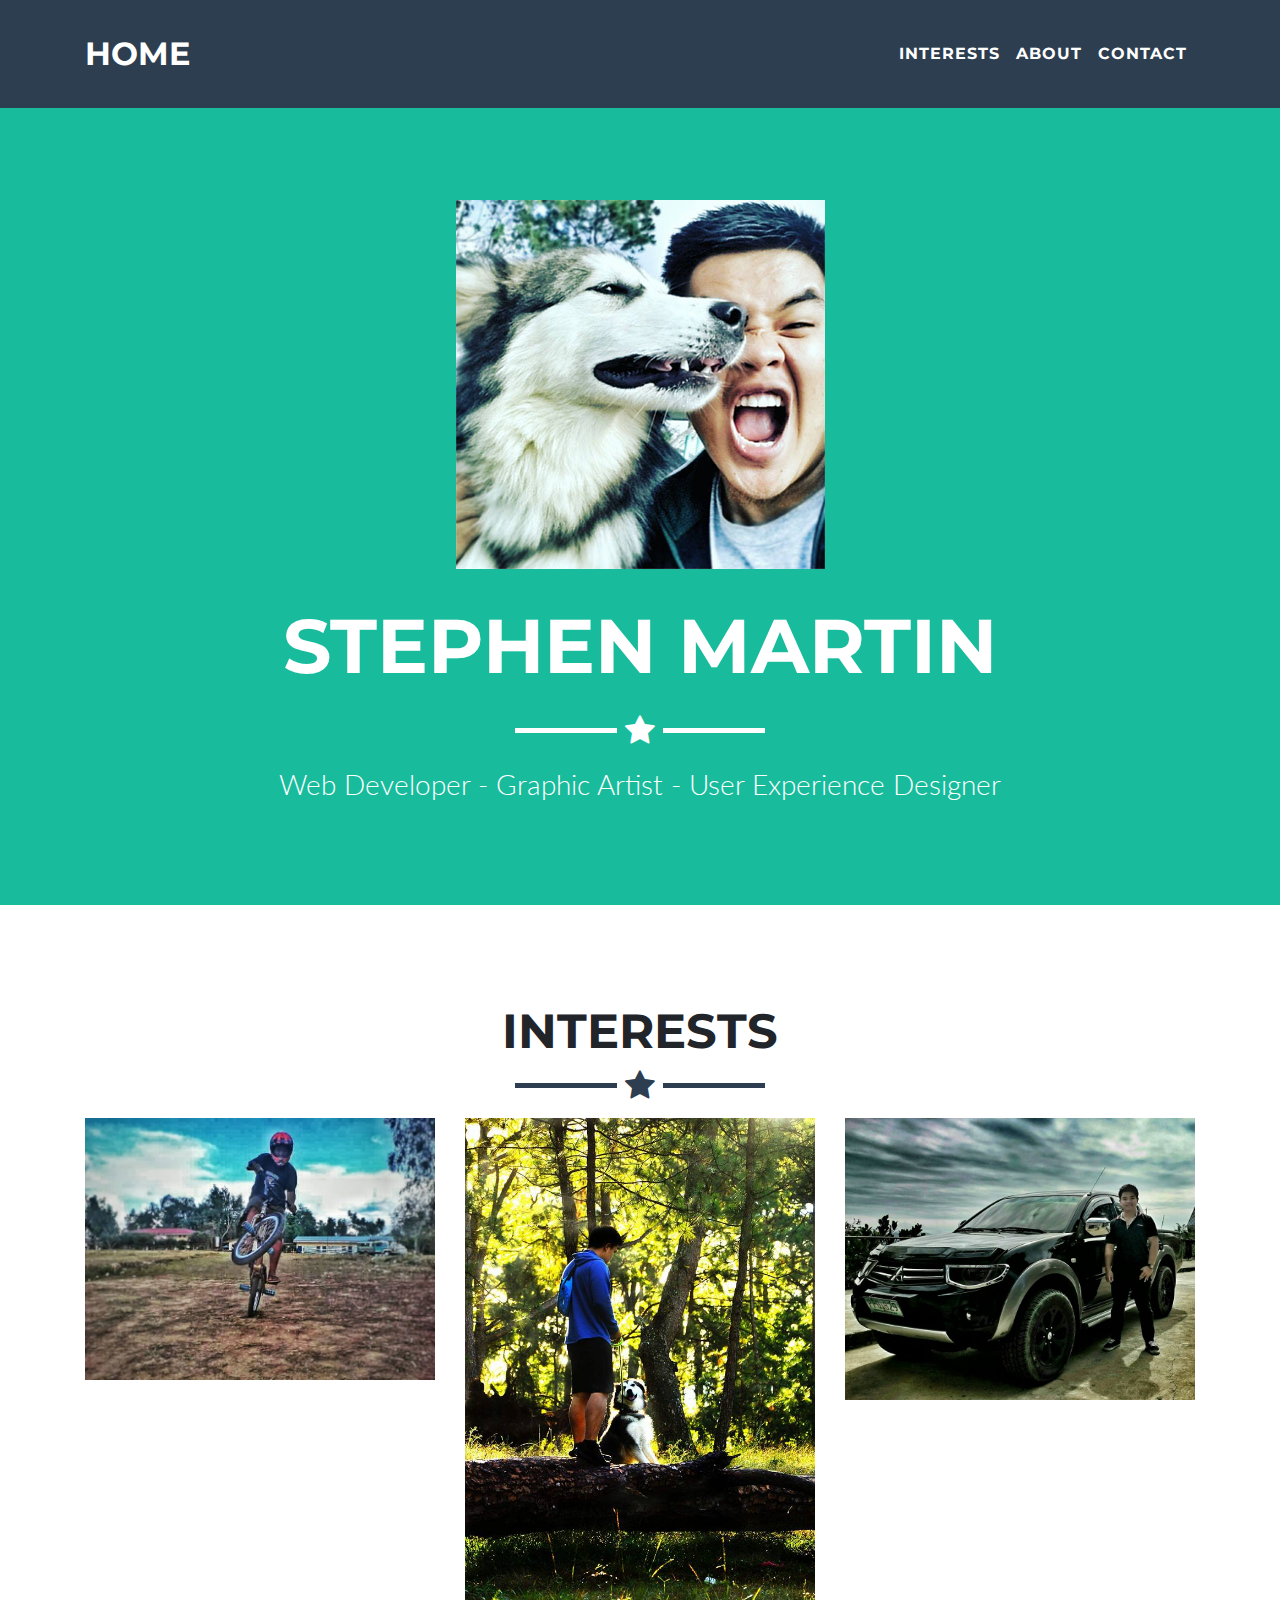
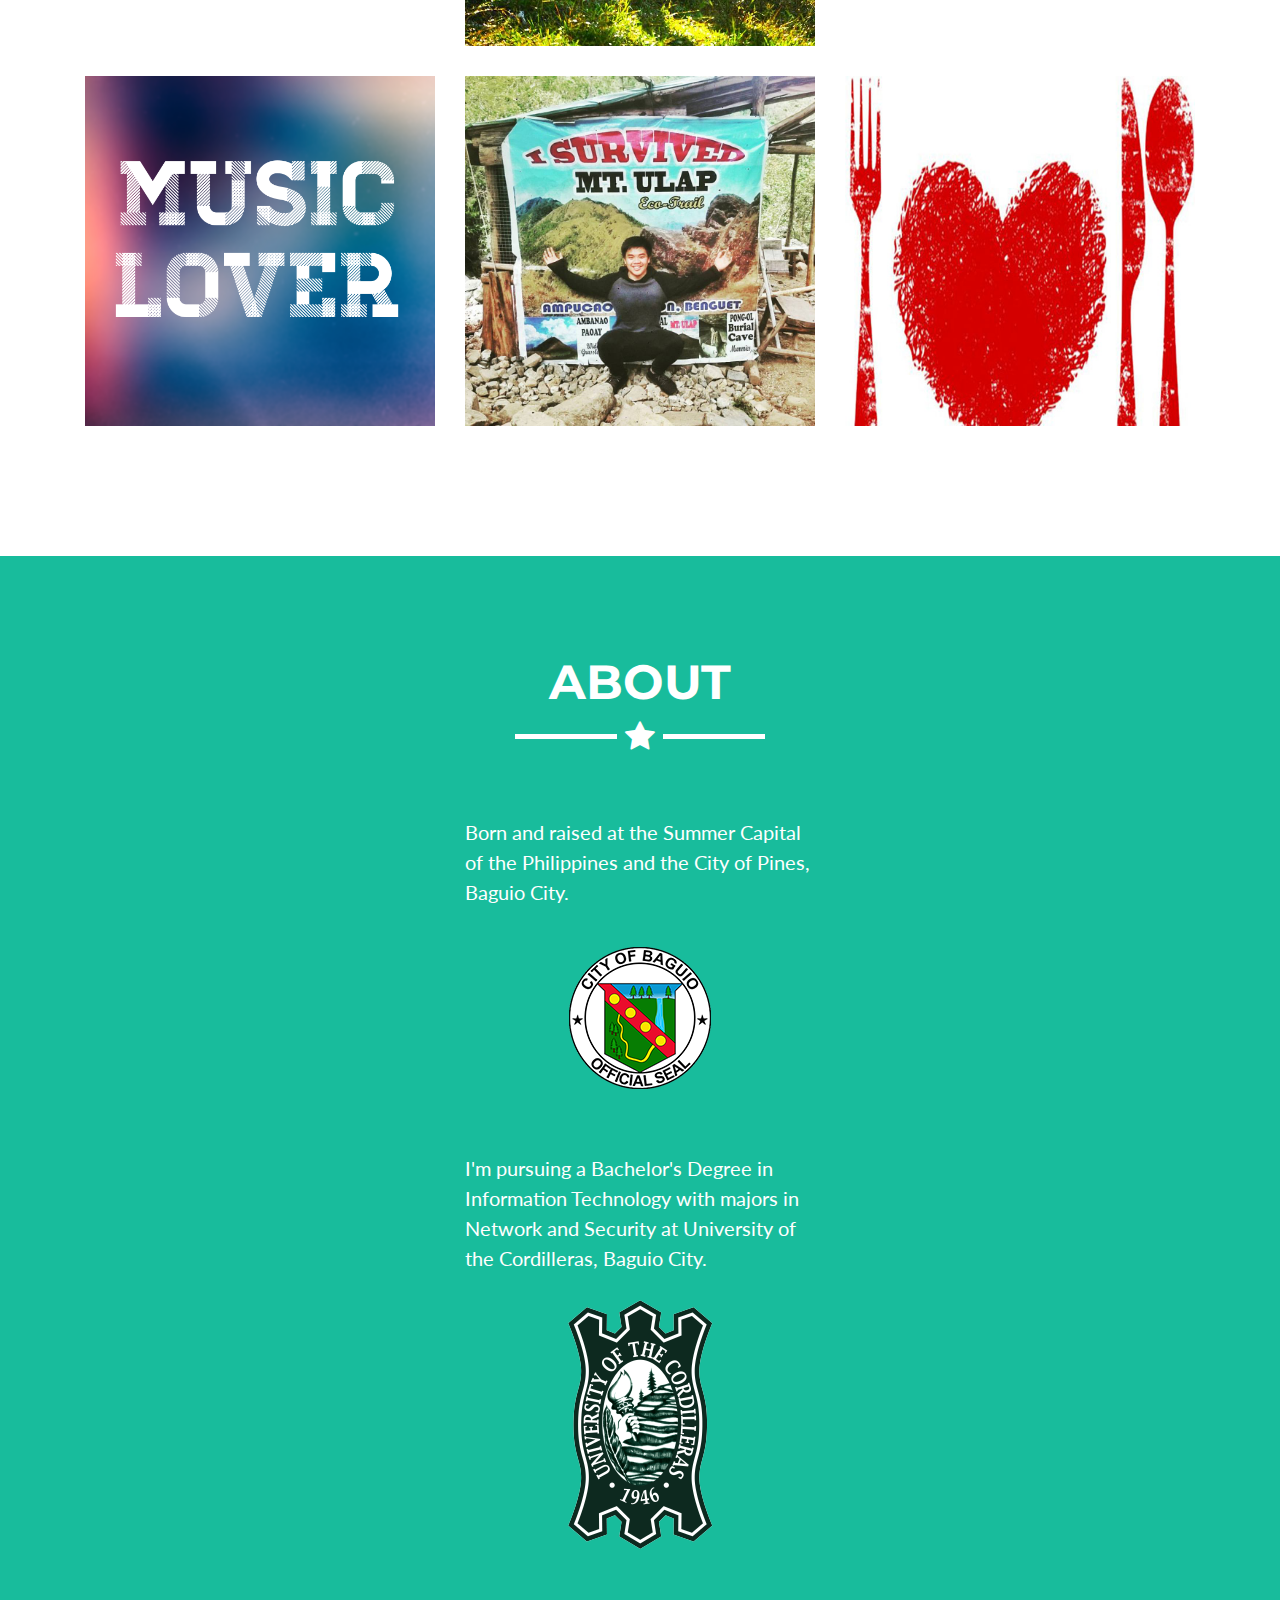
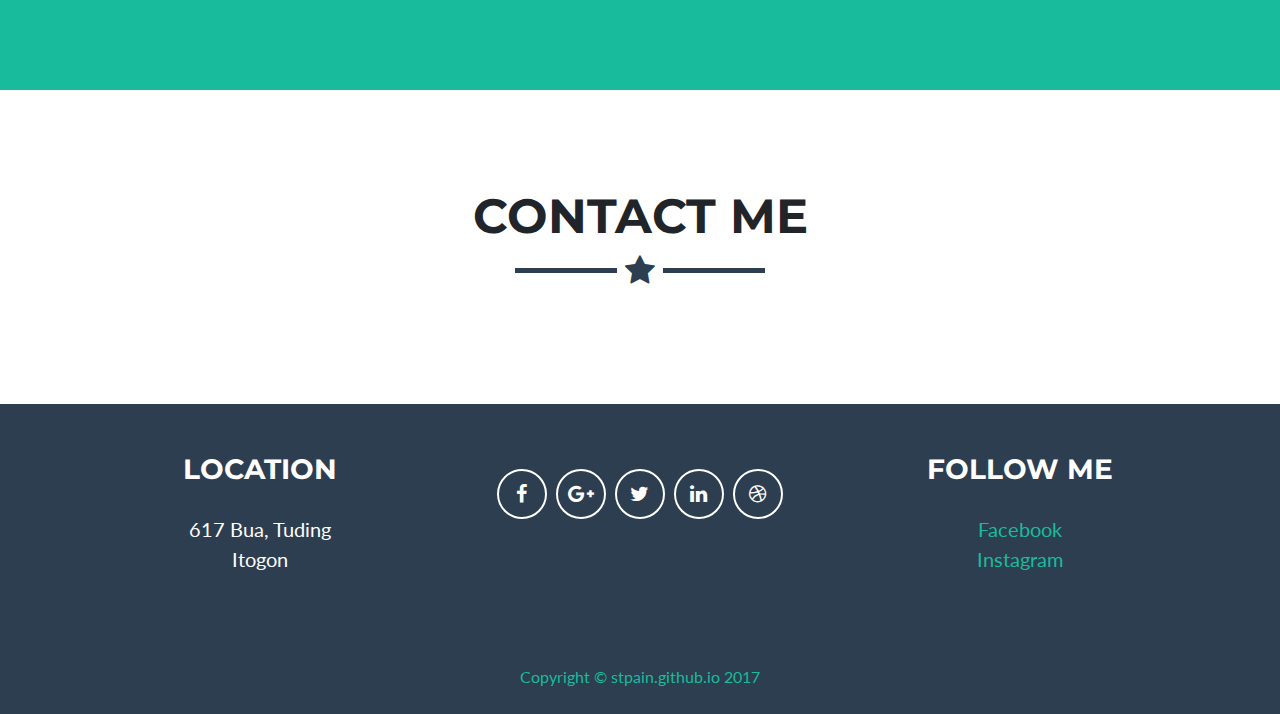
==== index.html @ 53e3feba "finallllllalalalalalal" ====
<!DOCTYPE html>
<html lang="en">

  <head>

    <meta charset="utf-8">
    <meta name="viewport" content="width=device-width, initial-scale=1, shrink-to-fit=no">
    <meta name="description" content="">
    <meta name="author" content="">

    <title>Portfolio - Stephen M. Martin</title>

    <!-- Bootstrap core CSS -->
    <link href="vendor/bootstrap/css/bootstrap.min.css" rel="stylesheet">

    <!-- Custom fonts for this template -->
    <link href="vendor/font-awesome/css/font-awesome.min.css" rel="stylesheet" type="text/css">
    <link href="https://fonts.googleapis.com/css?family=Montserrat:400,700" rel="stylesheet" type="text/css">
    <link href="https://fonts.googleapis.com/css?family=Lato:400,700,400italic,700italic" rel="stylesheet" type="text/css">

    <!-- Custom styles for this template -->
    <link href="css/freelancer.min.css" rel="stylesheet">

  </head>

  <body id="page-top">

    <!-- Navigation -->
    <nav class="navbar navbar-expand-lg navbar-light fixed-top" id="mainNav">
      <div class="container">
        <a class="navbar-brand js-scroll-trigger" href="#page-top">HOME</a>
        <button class="navbar-toggler navbar-toggler-right" type="button" data-toggle="collapse" data-target="#navbarResponsive" aria-controls="navbarResponsive" aria-expanded="false" aria-label="Toggle navigation">
          Menu
          <i class="fa fa-bars"></i>
        </button>
        <div class="collapse navbar-collapse" id="navbarResponsive">
          <ul class="navbar-nav ml-auto">
            <li class="nav-item">
              <a class="nav-link js-scroll-trigger" href="#portfolio">Interests</a>
            </li>
            <li class="nav-item">
              <a class="nav-link js-scroll-trigger" href="#about">About</a>
            </li>
            <li class="nav-item">
              <a class="nav-link js-scroll-trigger" href="#contact">Contact</a>
            </li>
          </ul>
        </div>
      </div>
    </nav>

    <!-- Header -->
    <header class="masthead">
      <div class="container">
        <img class="img-fluid" src="img/profile.jpg" alt="">
        <div class="intro-text">
          <span class="name">Stephen Martin</span>
          <hr class="star-light">
          <span class="skills">Web Developer - Graphic Artist - User Experience Designer</span>
        </div>
      </div>
    </header>

    <!-- Portfolio Grid Section -->
    <section id="portfolio">
      <div class="container">
        <h2 class="text-center">Interests</h2>
        <hr class="star-primary">
        <div class="row">
          <div class="col-sm-4 portfolio-item">
            <a class="portfolio-link" href="#portfolioModal1" data-toggle="modal">
              <div class="caption">
                <div class="caption-content">
                  <i class="fa fa-search-plus fa-3x"></i>
                </div>
              </div>
              <img class="img-fluid" src="img/portfolio/bmx.jpg" alt="">
            </a>
          </div>

          <div class="col-sm-4 portfolio-item">
            <a class="portfolio-link" href="#portfolioModal4" data-toggle="modal">
              <div class="caption">
                <div class="caption-content">
                  <i class="fa fa-search-plus fa-3x"></i>
                </div>
              </div>
              <img class="img-fluid" src="img/portfolio/sumo1.jpg" alt="">
            </a>
          </div>

          <div class="col-sm-4 portfolio-item">
            <a class="portfolio-link" href="#portfolioModal3" data-toggle="modal">
              <div class="caption">
                <div class="caption-content">
                  <i class="fa fa-search-plus fa-3x"></i>
                </div>
              </div>
              <img class="img-fluid" src="img/portfolio/hilux.jpg" alt="">
            </a>
          </div>

        </div>

        <div class="row">
          <div class="col-sm-4 portfolio-item">
            <a class="portfolio-link" href="#portfolioModal5" data-toggle="modal">
              <div class="caption">
                <div class="caption-content">
                  <i class="fa fa-search-plus fa-3x"></i>
                </div>
              </div>
              <img class="img-fluid" src="img/portfolio/music.png" alt="">
            </a>
          </div>

          <div class="col-sm-4 portfolio-item">
            <a class="portfolio-link" href="#portfolioModal2" data-toggle="modal">
              <div class="caption">
                <div class="caption-content">
                  <i class="fa fa-search-plus fa-3x"></i>
                </div>
              </div>
              <img class="img-fluid" src="img/portfolio/ulap1.jpg" alt="">
            </a>
          </div>

          <div class="col-sm-4 portfolio-item">
            <a class="portfolio-link" href="#portfolioModal6" data-toggle="modal">
              <div class="caption">
                <div class="caption-content">
                  <i class="fa fa-search-plus fa-3x"></i>
                </div>
              </div>
              <img class="img-fluid" src="img/portfolio/food.jpg" alt="">
            </a>
          </div>
          
        </div>

      </div>
    </section>

    <!-- About Section -->
    <section class="success" id="about">
      <div class="container">
        <h2 class="text-center">About</h2>
        <hr class="star-light">
        <div class="row">
          <div class="col-lg-4 img-centered">
            <br><br>
            <p>Born and raised at the Summer Capital of the Philippines and the City of Pines, Baguio City.</p>
            <br>
            <p align="center"><img src="img/portfolio/baguio.jpg"></p>
          </div>
        </div>
        <div class="row">
          <div class="col-lg-4 img-centered">
            <br><br>
            <p>I'm pursuing a Bachelor's Degree in Information Technology with majors in Network and Security at University of the Cordilleras, Baguio City.</p>
            <p align="center"><img src="img/portfolio/UC.png"></p>
          </div>     
        </div>  
      </div>
    </section>

    <!-- Contact Section -->
    <section id="contact">
        <div class="container">
            <div class="row">
                <div class="col-lg-12 text-center">
                    <h2>Contact Me</h2>
                    <hr class="star-primary">
                </div>
            </div>
            <div class="row">
                <div class="col-lg-8 col-lg-offset-2">
                    <div id="disqus_thread"></div>
<script>
/**
 *  RECOMMENDED CONFIGURATION VARIABLES: EDIT AND UNCOMMENT THE SECTION BELOW TO INSERT DYNAMIC VALUES FROM YOUR PLATFORM OR CMS.
 *  LEARN WHY DEFINING THESE VARIABLES IS IMPORTANT: https://disqus.com/admin/universalcode/#configuration-variables */
/*
var disqus_config = function () {
    this.page.url = PAGE_URL;  // Replace PAGE_URL with your page's canonical URL variable
    this.page.identifier = PAGE_IDENTIFIER; // Replace PAGE_IDENTIFIER with your page's unique identifier variable
};
*/
(function() { // DON'T EDIT BELOW THIS LINE
    var d = document, s = d.createElement('script');
    s.src = 'https://martinss.disqus.com/embed.js';
    s.setAttribute('data-timestamp', +new Date());
    (d.head || d.body).appendChild(s);
})();
</script>
<noscript>Please enable JavaScript to view the <a href="https://disqus.com/?ref_noscript">comments powered by Disqus.</a></noscript>
                                    
                    
                </div>
            </div>
        </div>
    </section>

    <!-- Footer -->
    <footer class="text-center">
      <div class="footer-above">
        <div class="container">
          <div class="row">
            <div class="footer-col col-md-4">
              <h3>Location</h3>
              <p>617 Bua, Tuding
                <br>Itogon</p>
            </div>
            <div class="footer-col col-md-4">
              <ul class="list-inline">
                <li class="list-inline-item">
                  <a class="btn-social btn-outline" href="#">
                    <i class="fa fa-fw fa-facebook"></i>
                  </a>
                </li>
                <li class="list-inline-item">
                  <a class="btn-social btn-outline" href="#">
                    <i class="fa fa-fw fa-google-plus"></i>
                  </a>
                </li>
                <li class="list-inline-item">
                  <a class="btn-social btn-outline" href="#">
                    <i class="fa fa-fw fa-twitter"></i>
                  </a>
                </li>
                <li class="list-inline-item">
                  <a class="btn-social btn-outline" href="#">
                    <i class="fa fa-fw fa-linkedin"></i>
                  </a>
                </li>
                <li class="list-inline-item">
                  <a class="btn-social btn-outline" href="#">
                    <i class="fa fa-fw fa-dribbble"></i>
                  </a>
                </li>
              </ul>
            </div>
            <div class="footer-col col-md-4">
              <h3>Follow Me</h3>
                <p>
                  <a href="https://www.facebook.com/steepiin">Facebook</a>
                  <br><a href="https://www.instagram.com/stipin/">Instagram</a>
                </p>
            </div>
          </div>
        </div>
      </div>
      <div class="footer-below">
        <div class="container">
          <div class="row">
            <div class="col-lg-12">
              <a href="https://stpain.github.io/Martin/">Copyright &copy; stpain.github.io 2017</a>
            </div>
          </div>
        </div>
      </div>
    </footer>

    <!-- Scroll to Top Button (Only visible on small and extra-small screen sizes) -->
    <div class="scroll-top d-lg-none">
      <a class="btn btn-primary js-scroll-trigger" href="#page-top">
        <i class="fa fa-chevron-up"></i>
      </a>
    </div>

    <!-- Portfolio Modals -->
    <div class="portfolio-modal modal fade" id="portfolioModal1" tabindex="-1" role="dialog" aria-hidden="true">
      <div class="modal-dialog" role="document">
        <div class="modal-content">
          <div class="close-modal" data-dismiss="modal">
            <div class="lr">
              <div class="rl"></div>
            </div>
          </div>
          <div class="container">
            <div class="row">
              <div class="col-lg-8 mx-auto">
                <div class="modal-body">
                  <h2>Biker</h2>
                  <hr class="star-primary">
                  <img class="img-fluid img-centered" src="img/portfolio/bike.jpg" alt="">
                  <p>I'm a downhill mountain biker and was once named "king of the road" during my primary days because of my dauntless and audacious persona.</p>

                  <button class="btn btn-primary" type="button" data-dismiss="modal">
                    <i class="fa fa-times"></i>
                    Close</button>
                </div>
              </div>
            </div>
          </div>
        </div>
      </div>
    </div>

    <div class="portfolio-modal modal fade" id="portfolioModal2" tabindex="-1" role="dialog" aria-hidden="true">
      <div class="modal-dialog" role="document">
        <div class="modal-content">
          <div class="close-modal" data-dismiss="modal">
            <div class="lr">
              <div class="rl"></div>
            </div>
          </div>
          <div class="container">
            <div class="row">
              <div class="col-lg-8 mx-auto">
                <div class="modal-body">
                  <h2>mountaineer</h2>
                  <hr class="star-primary">
                  <img class="img-fluid img-centered" src="img/portfolio/ulap.jpg" alt="">
                  <p>Hiking takes me near the beauties of nature. The sight of wild flowers, streams, trees and bushes is pleasing. A contact is established between me and nature. The sounds of nature, like the murmur of a brook or the song of a bird, acquire a new meaning and significance for me.</p>

                  <button class="btn btn-primary" type="button" data-dismiss="modal">
                    <i class="fa fa-times"></i>
                    Close</button>
                </div>
              </div>
            </div>
          </div>
        </div>
      </div>
    </div>

    <div class="portfolio-modal modal fade" id="portfolioModal3" tabindex="-1" role="dialog" aria-hidden="true">
      <div class="modal-dialog" role="document">
        <div class="modal-content">
          <div class="close-modal" data-dismiss="modal">
            <div class="lr">
              <div class="rl"></div>
            </div>
          </div>
          <div class="container">
            <div class="row">
              <div class="col-lg-8 mx-auto">
                <div class="modal-body">
                  <h2>Motorhead</h2>
                  <hr class="star-primary">
                  <img class="img-fluid img-centered" src="img/portfolio/hilux1.jpg" alt="">
                  <p>Ever since I was little, I’ve liked cars. Fast cars. Expensive cars. Cars that I wouldn’t be able to afford for decades, much less even see in person. Granted, I grew up around cars, but I was never taught to enjoy them. It was something that I had been around so much, that I grew to love it.</p>
                  <button class="btn btn-primary" type="button" data-dismiss="modal">
                    <i class="fa fa-times"></i>
                    Close</button>
                </div>
              </div>
            </div>
          </div>
        </div>
      </div>
    </div>
    <div class="portfolio-modal modal fade" id="portfolioModal4" tabindex="-1" role="dialog" aria-hidden="true">
      <div class="modal-dialog" role="document">
        <div class="modal-content">
          <div class="close-modal" data-dismiss="modal">
            <div class="lr">
              <div class="rl"></div>
            </div>
          </div>
          <div class="container">
            <div class="row">
              <div class="col-lg-8 mx-auto">
                <div class="modal-body">
                  <h2>Canine Lover</h2>
                  <hr class="star-primary">
                  <img class="img-fluid img-centered" src="img/portfolio/sumo.jpg" alt="">
                  <p>The friendship between me and Sumo is just priceless. It's seems that we understand each other completely. The moment we crossed each others paths, my life went from gloomy to cheerful and joyous life.</p>
                  <button class="btn btn-primary" type="button" data-dismiss="modal">
                    <i class="fa fa-times"></i>
                    Close</button>
                </div>
              </div>
            </div>
          </div>
        </div>
      </div>
    </div>
    <div class="portfolio-modal modal fade" id="portfolioModal5" tabindex="-1" role="dialog" aria-hidden="true">
      <div class="modal-dialog" role="document">
        <div class="modal-content">
          <div class="close-modal" data-dismiss="modal">
            <div class="lr">
              <div class="rl"></div>
            </div>
          </div>
          <div class="container">
            <div class="row">
              <div class="col-lg-8 mx-auto">
                <div class="modal-body">
                  <h2>Musician</h2>
                  <hr class="star-primary">
                  <img class="img-fluid img-centered" src="img/portfolio/music1.jpg" alt="">
                  <p> I started playing the guitar at the age of ten, and as a result, my view of the world has changed completely. With the ability to play different instruments, I embody emotion and inspiration. My personal inspiration comes from daily life experiences, feelings and moods. It creates a gateway, in which, I am able to empower my own world of imagination and sensitivity.</p>
                  <button class="btn btn-primary" type="button" data-dismiss="modal">
                    <i class="fa fa-times"></i>
                    Close</button>
                </div>
              </div>
            </div>
          </div>
        </div>
      </div>
    </div>
    <div class="portfolio-modal modal fade" id="portfolioModal6" tabindex="-1" role="dialog" aria-hidden="true">
      <div class="modal-dialog" role="document">
        <div class="modal-content">
          <div class="close-modal" data-dismiss="modal">
            <div class="lr">
              <div class="rl"></div>
            </div>
          </div>
          <div class="container">
            <div class="row">
              <div class="col-lg-8 mx-auto">
                <div class="modal-body">
                  <h2>Food Junkie</h2>
                  <hr class="star-primary">
                  <img class="img-fluid img-centered" src="img/portfolio/food1.gif" alt="">
                  <p>Well, food is life, so.</p>
                  <button class="btn btn-primary" type="button" data-dismiss="modal">
                    <i class="fa fa-times"></i>
                    Close</button>
                </div>
              </div>
            </div>
          </div>
        </div>
      </div>
    </div>

    <!-- Bootstrap core JavaScript -->
    <script src="vendor/jquery/jquery.min.js"></script>
    <script src="vendor/popper/popper.min.js"></script>
    <script src="vendor/bootstrap/js/bootstrap.min.js"></script>

    <!-- Plugin JavaScript -->
    <script src="vendor/jquery-easing/jquery.easing.min.js"></script>

    <!-- Contact Form JavaScript -->
    <script src="js/jqBootstrapValidation.js"></script>
    <script src="js/contact_me.js"></script>


    <script src="js/freelancer.min.js"></script>
    <!-- DISQUS. -->
    <script id="dsq-count-scr" src="//martinss.disqus.com/count.js" async></script>
  </body>

</html>
---- css/freelancer.min.css ----
/*!
 * Start Bootstrap - Freelancer v4.0.0-beta (http://startbootstrap.com/template-overviews/freelancer)
 * Copyright 2013-2017 Start Bootstrap
 * Licensed under MIT (https://github.com/BlackrockDigital/startbootstrap-freelancer/blob/master/LICENSE)
 */body{font-family:Lato,'Helvetica Neue',Helvetica,Arial,sans-serif;overflow-x:hidden}p{font-size:20px}p.small{font-size:16px}a,a.active,a:active,a:focus,a:hover{color:#18bc9c;outline:0}h1,h2,h3,h4,h5,h6{font-family:Montserrat,'Helvetica Neue',Helvetica,Arial,sans-serif;font-weight:700;text-transform:uppercase}hr.star-light,hr.star-primary{max-width:250px;margin:25px auto 30px;padding:0;text-align:center;border:none;border-top:solid 5px}hr.star-light:after,hr.star-primary:after{font-family:FontAwesome;font-size:2em;position:relative;top:-.8em;display:inline-block;padding:0 .25em;content:'\f005'}hr.star-light{border-color:#fff}hr.star-light:after{color:#fff;background-color:#18bc9c}hr.star-primary{border-color:#2c3e50}hr.star-primary:after{color:#2c3e50;background-color:#fff}.img-centered{margin:0 auto}section{padding:100px 0}section h2{font-size:3em;margin:0}section.success{color:#fff;background:#18bc9c}@media (max-width:767px){section{padding:75px 0}section.first{padding-top:75px}}.scroll-top{position:fixed;z-index:1049;right:2%;bottom:2%;width:50px;height:50px}.scroll-top .btn{font-size:16px;line-height:28px;width:50px;height:50px;text-align:center;border-radius:100%}.scroll-top .btn:focus{outline:0}#mainNav{font-family:Montserrat,'Helvetica Neue',Helvetica,Arial,sans-serif;font-weight:700;text-transform:uppercase;border:none;background:#2c3e50}#mainNav a:focus{outline:0}#mainNav .navbar-brand{font-size:1.1rem;color:#fff}#mainNav .navbar-brand.active,#mainNav .navbar-brand:active,#mainNav .navbar-brand:focus,#mainNav .navbar-brand:hover{color:#fff}#mainNav .navbar-nav{letter-spacing:1px}#mainNav .navbar-nav li.nav-item a.nav-link{color:#fff}#mainNav .navbar-nav li.nav-item a.nav-link:hover{color:#18bc9c;outline:0}#mainNav .navbar-nav li.nav-item a.nav-link:active,#mainNav .navbar-nav li.nav-item a.nav-link:focus{color:#fff}#mainNav .navbar-toggler{font-size:14px;padding:11px;text-transform:uppercase;color:#fff;border-color:#fff}#mainNav .navbar-toggler:focus,#mainNav .navbar-toggler:hover{color:#fff;border-color:#18bc9c;background-color:#18bc9c}@media (min-width:992px){#mainNav{padding-top:25px;padding-bottom:25px;-webkit-transition:padding-top .3s,padding-bottom .3s;-moz-transition:padding-top .3s,padding-bottom .3s;transition:padding-top .3s,padding-bottom .3s}#mainNav .navbar-brand{font-size:2em;-webkit-transition:all .3s;-moz-transition:all .3s;transition:all .3s}#mainNav .navbar-nav>li.nav-item>a.nav-link.active{color:#fff;border-radius:3px;background:#18bc9c}#mainNav .navbar-nav>li.nav-item>a.nav-link.active:active,#mainNav .navbar-nav>li.nav-item>a.nav-link.active:focus,#mainNav .navbar-nav>li.nav-item>a.nav-link.active:hover{color:#fff;background:#18bc9c}#mainNav.navbar-shrink{padding-top:10px;padding-bottom:10px}#mainNav.navbar-shrink .navbar-brand{font-size:1.5em}}header.masthead{padding-top:100px;padding-bottom:50px;text-align:center;color:#fff;background:#18bc9c}header.masthead img{display:block;margin:0 auto 20px}header.masthead .intro-text .name{font-family:Montserrat,'Helvetica Neue',Helvetica,Arial,sans-serif;font-size:2em;font-weight:700;display:block;text-transform:uppercase}header.masthead .intro-text .skills{font-size:1.25em;font-weight:300}@media (min-width:768px){header.masthead{padding-top:200px;padding-bottom:100px}header.masthead .intro-text .name{font-size:4.75em}header.masthead .intro-text .skills{font-size:1.75em}}#portfolio .portfolio-item{right:0;margin:0 0 15px}#portfolio .portfolio-item .portfolio-link{position:relative;display:block;max-width:400px;margin:0 auto;cursor:pointer}#portfolio .portfolio-item .portfolio-link .caption{position:absolute;width:100%;height:100%;-webkit-transition:all ease .5s;-moz-transition:all ease .5s;transition:all ease .5s;opacity:0;background:rgba(24,188,156,.9)}#portfolio .portfolio-item .portfolio-link .caption:hover{opacity:1}#portfolio .portfolio-item .portfolio-link .caption .caption-content{font-size:20px;position:absolute;top:50%;width:100%;height:20px;margin-top:-12px;text-align:center;color:#fff}#portfolio .portfolio-item .portfolio-link .caption .caption-content i{margin-top:-12px}#portfolio .portfolio-item .portfolio-link .caption .caption-content h3,#portfolio .portfolio-item .portfolio-link .caption .caption-content h4{margin:0}#portfolio *{z-index:2}@media (min-width:767px){#portfolio .portfolio-item{margin:0 0 30px}}.portfolio-modal .modal-dialog{max-width:100%;min-height:100%;margin:0;padding:0;text-align:center;border:none;border-radius:0;background-clip:border-box;-webkit-box-shadow:none;box-shadow:none}.portfolio-modal .modal-dialog .modal-content{padding:100px 0;border:0;border-radius:0}.portfolio-modal .modal-dialog .modal-content h2{font-size:3em;margin:0}.portfolio-modal .modal-dialog .modal-content img{margin-bottom:30px}.portfolio-modal .modal-dialog .modal-content .item-details{margin:30px 0}.portfolio-modal .close-modal{position:absolute;top:25px;right:25px;width:75px;height:75px;cursor:pointer;background-color:transparent}.portfolio-modal .close-modal:hover{opacity:.3}.portfolio-modal .close-modal .lr{z-index:1051;width:1px;height:75px;margin-left:35px;-webkit-transform:rotate(45deg);-ms-transform:rotate(45deg);transform:rotate(45deg);background-color:#2c3e50}.portfolio-modal .close-modal .lr .rl{z-index:1052;width:1px;height:75px;-webkit-transform:rotate(90deg);-ms-transform:rotate(90deg);transform:rotate(90deg);background-color:#2c3e50}.portfolio-modal .modal-backdrop{display:none;opacity:0}.floating-label-form-group{position:relative;margin-bottom:0;padding-bottom:.5em;border-bottom:1px solid #eee}.floating-label-form-group input,.floating-label-form-group textarea{font-size:1.5em;position:relative;z-index:1;padding-right:0;padding-left:0;resize:none;border:none;border-radius:0;background:0 0;box-shadow:none!important}.floating-label-form-group label{font-size:.85em;line-height:1.764705882em;position:relative;z-index:0;top:2em;display:block;margin:0;-webkit-transition:top .3s ease,opacity .3s ease;-moz-transition:top .3s ease,opacity .3s ease;-ms-transition:top .3s ease,opacity .3s ease;transition:top .3s ease,opacity .3s ease;vertical-align:middle;vertical-align:baseline;opacity:0}.floating-label-form-group:not(:first-child){padding-left:14px;border-left:1px solid #eee}.floating-label-form-group-with-value label{top:0;opacity:1}.floating-label-form-group-with-focus label{color:#18bc9c}form .row:first-child .floating-label-form-group{border-top:1px solid #eee}footer{color:#fff}footer h3{margin-bottom:30px}footer .footer-above{padding-top:50px;background-color:#2c3e50}footer .footer-col{margin-bottom:50px}footer .footer-below{padding:25px 0;background-color:#2c3e50}.btn-outline{font-size:20px;margin-top:15px;transition:all .3s ease-in-out;color:#fff;border:solid 2px #fff;background:0 0}.btn-outline.active,.btn-outline:active,.btn-outline:focus,.btn-outline:hover{color:#18bc9c;border:solid 2px #fff;background:#fff}.btn-primary{font-weight:700;color:#fff;border-color:#2c3e50;background-color:#2c3e50}.btn-primary.focus,.btn-primary:focus{color:#fff;border-color:#000;background-color:#1a252f}.btn-primary:hover{color:#fff;border-color:#161f29;background-color:#1a252f}.btn-primary.active,.btn-primary:active,.open>.btn-primary.dropdown-toggle{color:#fff;border-color:#161f29;background-color:#1a252f}.btn-primary.active.focus,.btn-primary.active:focus,.btn-primary.active:hover,.btn-primary:active.focus,.btn-primary:active:focus,.btn-primary:active:hover,.open>.btn-primary.dropdown-toggle.focus,.open>.btn-primary.dropdown-toggle:focus,.open>.btn-primary.dropdown-toggle:hover{color:#fff;border-color:#000;background-color:#0d1318}.btn-primary.active,.btn-primary:active,.open>.btn-primary.dropdown-toggle{background-image:none}.btn-primary.disabled.focus,.btn-primary.disabled:focus,.btn-primary.disabled:hover,.btn-primary[disabled].focus,.btn-primary[disabled]:focus,.btn-primary[disabled]:hover,fieldset[disabled] .btn-primary.focus,fieldset[disabled] .btn-primary:focus,fieldset[disabled] .btn-primary:hover{border-color:#2c3e50;background-color:#2c3e50}.btn-primary .badge{color:#2c3e50;background-color:#fff}.btn-success{font-weight:700;color:#fff;border-color:#18bc9c;background-color:#18bc9c}.btn-success.focus,.btn-success:focus{color:#fff;border-color:#0a4b3e;background-color:#128f76}.btn-success:hover{color:#fff;border-color:#11866f;background-color:#128f76}.btn-success.active,.btn-success:active,.open>.btn-success.dropdown-toggle{color:#fff;border-color:#11866f;background-color:#128f76}.btn-success.active.focus,.btn-success.active:focus,.btn-success.active:hover,.btn-success:active.focus,.btn-success:active:focus,.btn-success:active:hover,.open>.btn-success.dropdown-toggle.focus,.open>.btn-success.dropdown-toggle:focus,.open>.btn-success.dropdown-toggle:hover{color:#fff;border-color:#0a4b3e;background-color:#0e6f5c}.btn-success.active,.btn-success:active,.open>.btn-success.dropdown-toggle{background-image:none}.btn-success.disabled.focus,.btn-success.disabled:focus,.btn-success.disabled:hover,.btn-success[disabled].focus,.btn-success[disabled]:focus,.btn-success[disabled]:hover,fieldset[disabled] .btn-success.focus,fieldset[disabled] .btn-success:focus,fieldset[disabled] .btn-success:hover{border-color:#18bc9c;background-color:#18bc9c}.btn-success .badge{color:#18bc9c;background-color:#fff}.btn-social{font-size:20px;line-height:45px;display:inline-block;width:50px;height:50px;text-align:center;border:2px solid #fff;border-radius:100%}.btn.active,.btn:active,.btn:focus{outline:0}
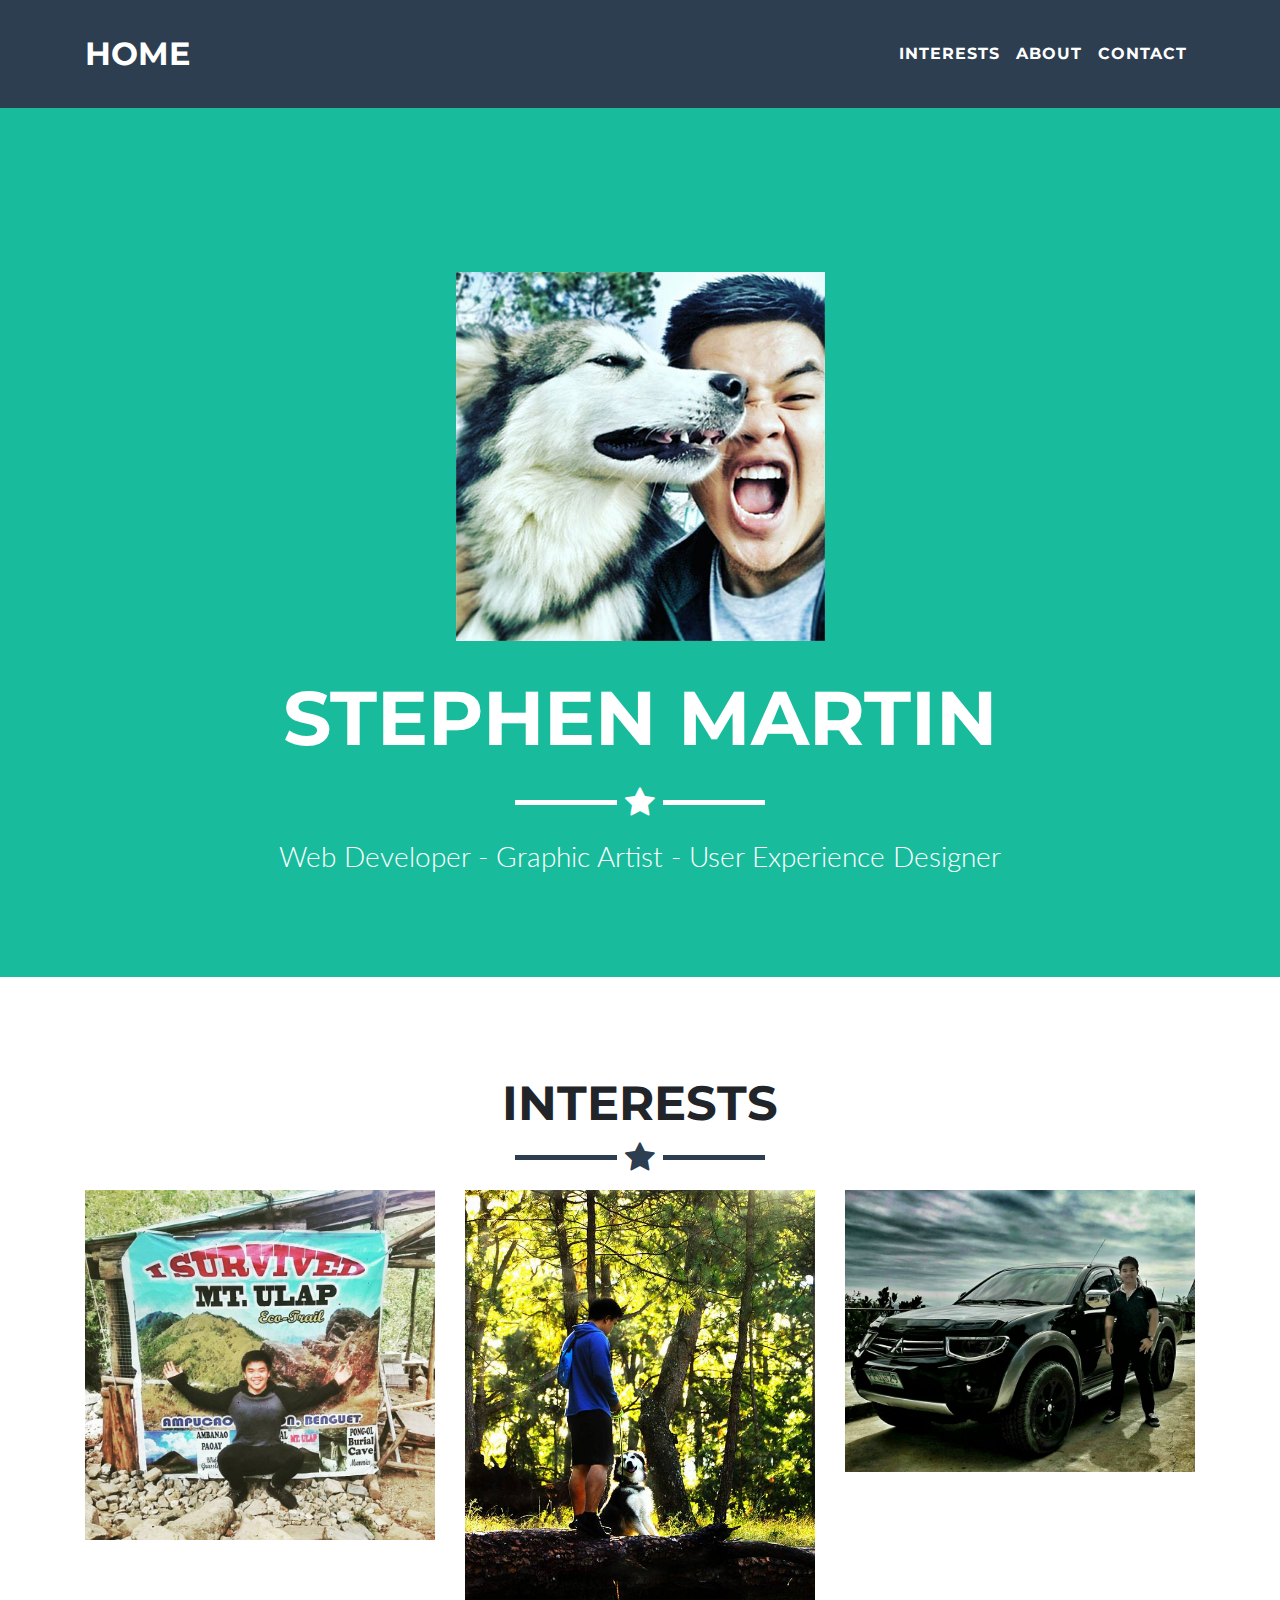
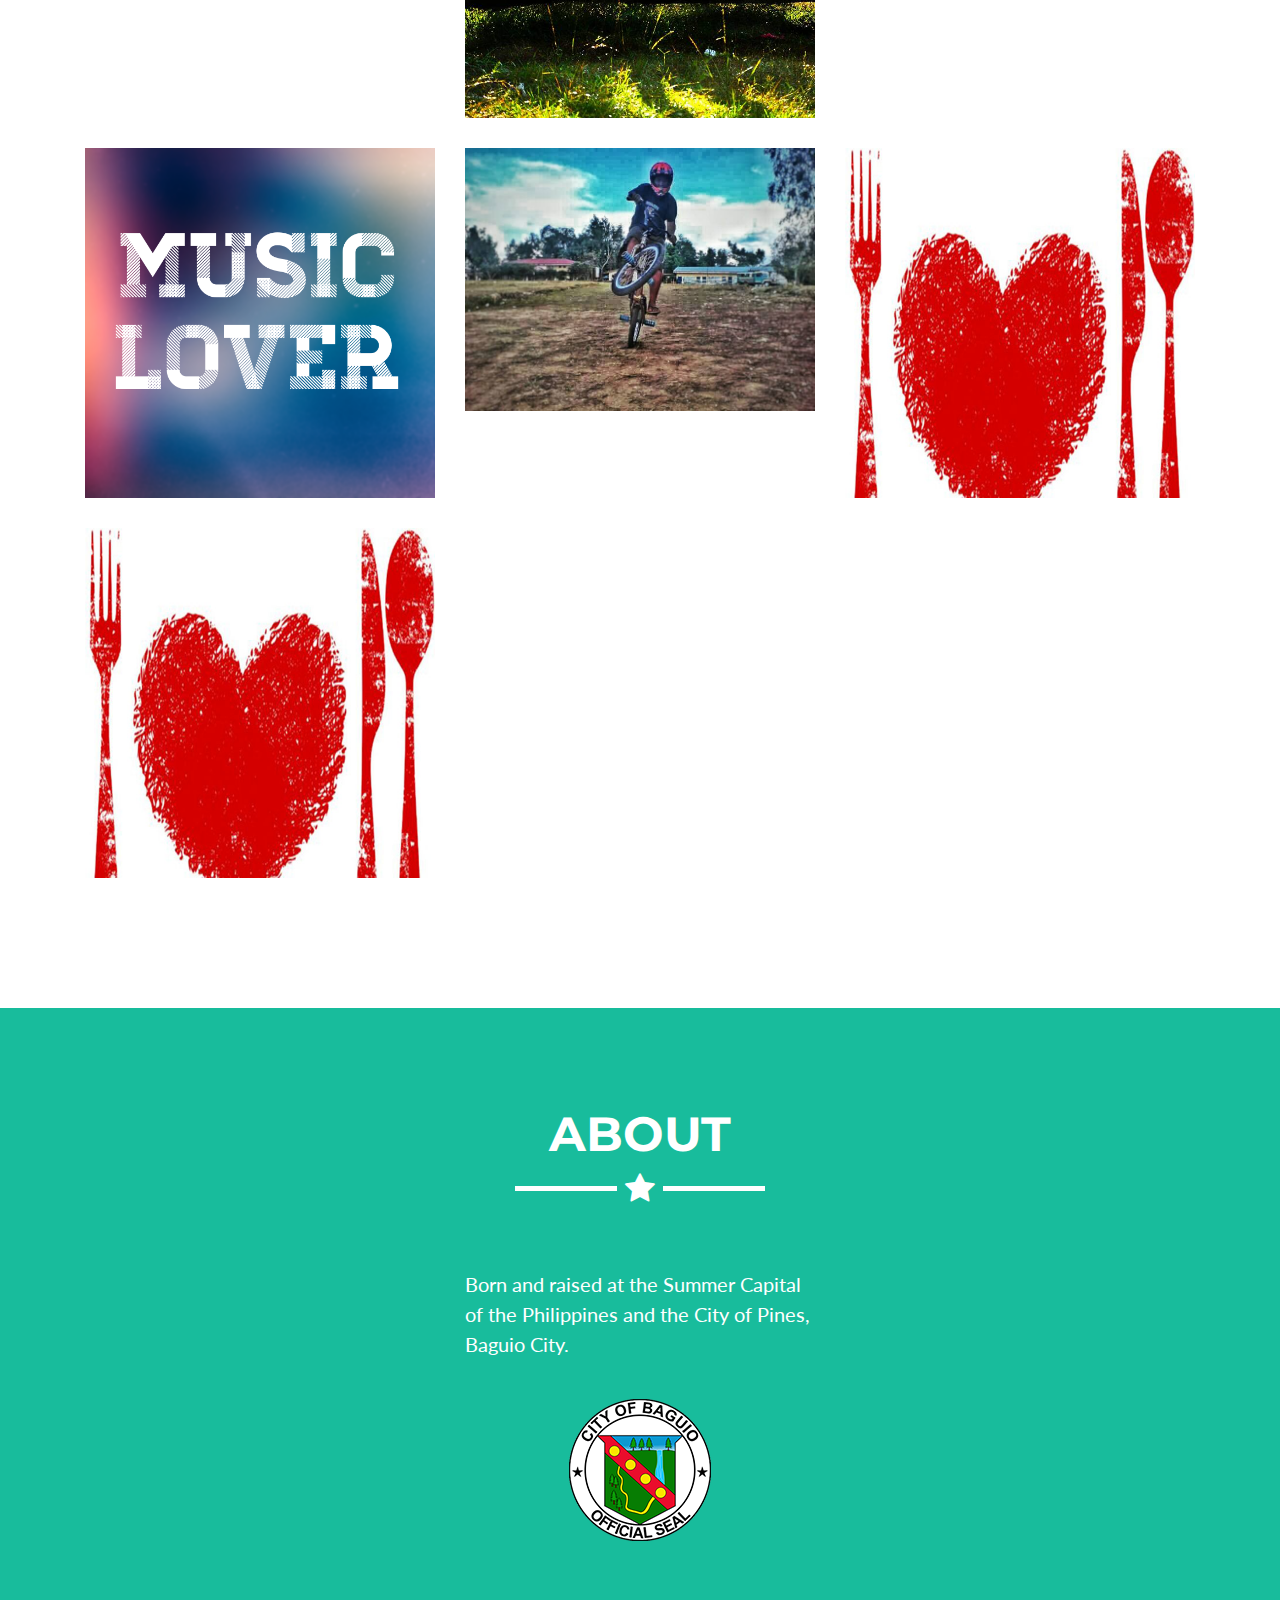
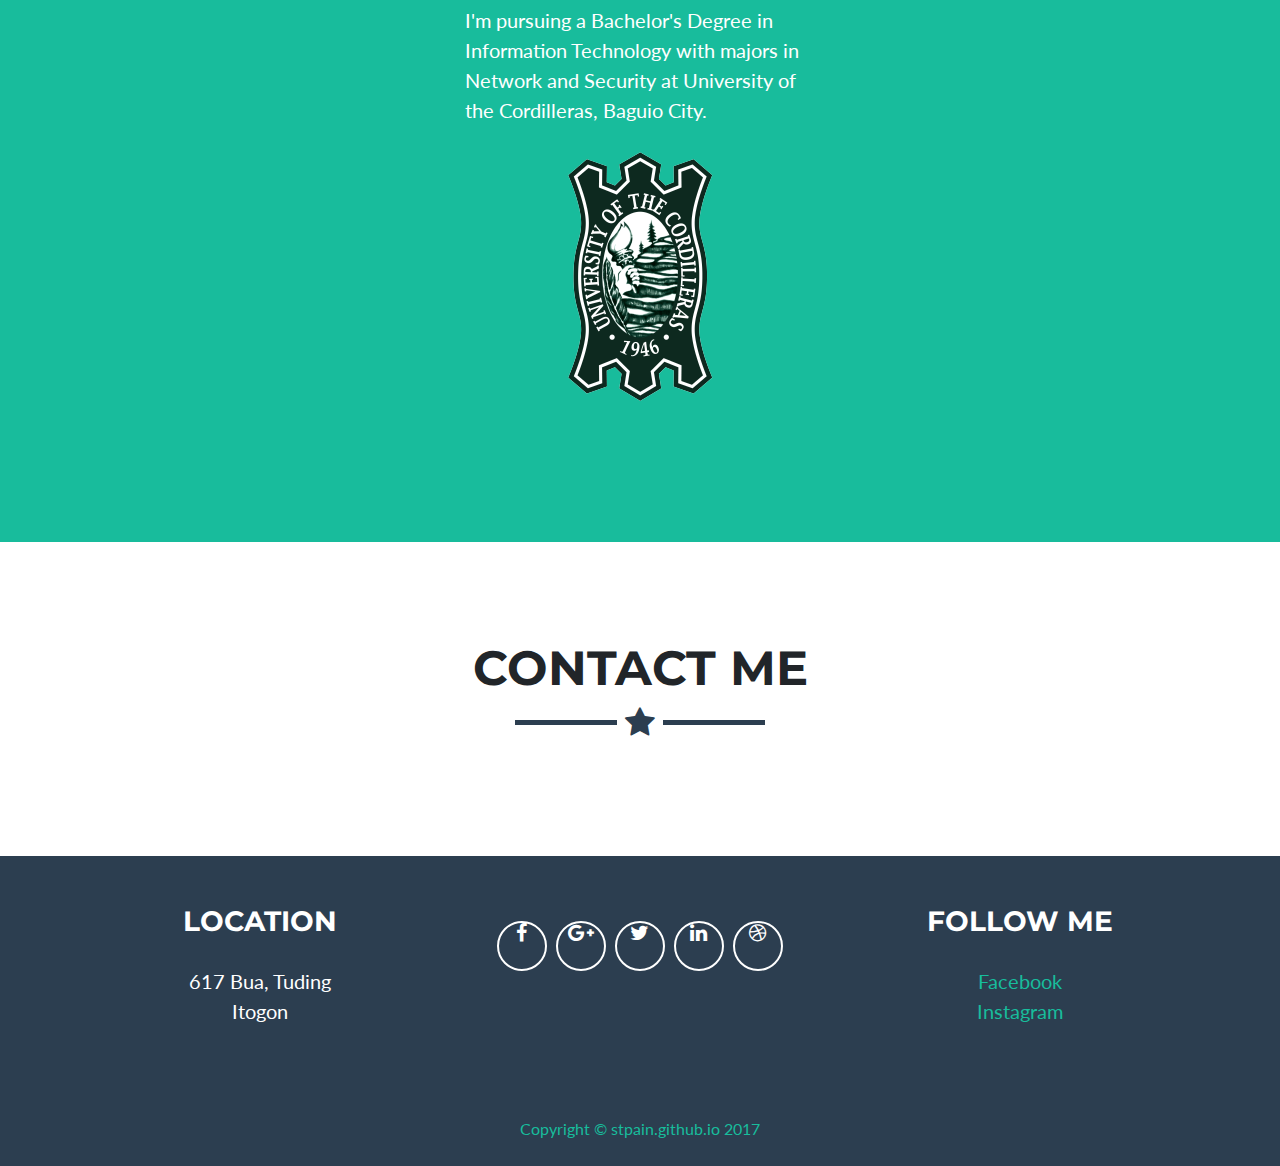
==== commit 8843d4ed: "deleted extrass" ====
--- a/index.html
+++ b/index.html
@@ -1,451 +1,477 @@
-<!DOCTYPE html>
-<html lang="en">
-
-  <head>
-
-    <meta charset="utf-8">
-    <meta name="viewport" content="width=device-width, initial-scale=1, shrink-to-fit=no">
-    <meta name="description" content="">
-    <meta name="author" content="">
-
-    <title>Portfolio - Stephen M. Martin</title>
-
-    <!-- Bootstrap core CSS -->
-    <link href="vendor/bootstrap/css/bootstrap.min.css" rel="stylesheet">
-
-    <!-- Custom fonts for this template -->
-    <link href="vendor/font-awesome/css/font-awesome.min.css" rel="stylesheet" type="text/css">
-    <link href="https://fonts.googleapis.com/css?family=Montserrat:400,700" rel="stylesheet" type="text/css">
-    <link href="https://fonts.googleapis.com/css?family=Lato:400,700,400italic,700italic" rel="stylesheet" type="text/css">
-
-    <!-- Custom styles for this template -->
-    <link href="css/freelancer.min.css" rel="stylesheet">
-
-  </head>
-
-  <body id="page-top">
-
-    <!-- Navigation -->
-    <nav class="navbar navbar-expand-lg navbar-light fixed-top" id="mainNav">
-      <div class="container">
-        <a class="navbar-brand js-scroll-trigger" href="#page-top">HOME</a>
-        <button class="navbar-toggler navbar-toggler-right" type="button" data-toggle="collapse" data-target="#navbarResponsive" aria-controls="navbarResponsive" aria-expanded="false" aria-label="Toggle navigation">
-          Menu
-          <i class="fa fa-bars"></i>
-        </button>
-        <div class="collapse navbar-collapse" id="navbarResponsive">
-          <ul class="navbar-nav ml-auto">
-            <li class="nav-item">
-              <a class="nav-link js-scroll-trigger" href="#portfolio">Interests</a>
-            </li>
-            <li class="nav-item">
-              <a class="nav-link js-scroll-trigger" href="#about">About</a>
-            </li>
-            <li class="nav-item">
-              <a class="nav-link js-scroll-trigger" href="#contact">Contact</a>
-            </li>
-          </ul>
-        </div>
-      </div>
-    </nav>
-
-    <!-- Header -->
-    <header class="masthead">
-      <div class="container">
-        <img class="img-fluid" src="img/profile.jpg" alt="">
-        <div class="intro-text">
-          <span class="name">Stephen Martin</span>
-          <hr class="star-light">
-          <span class="skills">Web Developer - Graphic Artist - User Experience Designer</span>
-        </div>
-      </div>
-    </header>
-
-    <!-- Portfolio Grid Section -->
-    <section id="portfolio">
-      <div class="container">
-        <h2 class="text-center">Interests</h2>
-        <hr class="star-primary">
-        <div class="row">
-          <div class="col-sm-4 portfolio-item">
-            <a class="portfolio-link" href="#portfolioModal1" data-toggle="modal">
-              <div class="caption">
-                <div class="caption-content">
-                  <i class="fa fa-search-plus fa-3x"></i>
-                </div>
-              </div>
-              <img class="img-fluid" src="img/portfolio/bmx.jpg" alt="">
-            </a>
-          </div>
-
-          <div class="col-sm-4 portfolio-item">
-            <a class="portfolio-link" href="#portfolioModal4" data-toggle="modal">
-              <div class="caption">
-                <div class="caption-content">
-                  <i class="fa fa-search-plus fa-3x"></i>
-                </div>
-              </div>
-              <img class="img-fluid" src="img/portfolio/sumo1.jpg" alt="">
-            </a>
-          </div>
-
-          <div class="col-sm-4 portfolio-item">
-            <a class="portfolio-link" href="#portfolioModal3" data-toggle="modal">
-              <div class="caption">
-                <div class="caption-content">
-                  <i class="fa fa-search-plus fa-3x"></i>
-                </div>
-              </div>
-              <img class="img-fluid" src="img/portfolio/hilux.jpg" alt="">
-            </a>
-          </div>
-
-        </div>
-
-        <div class="row">
-          <div class="col-sm-4 portfolio-item">
-            <a class="portfolio-link" href="#portfolioModal5" data-toggle="modal">
-              <div class="caption">
-                <div class="caption-content">
-                  <i class="fa fa-search-plus fa-3x"></i>
-                </div>
-              </div>
-              <img class="img-fluid" src="img/portfolio/music.png" alt="">
-            </a>
-          </div>
-
-          <div class="col-sm-4 portfolio-item">
-            <a class="portfolio-link" href="#portfolioModal2" data-toggle="modal">
-              <div class="caption">
-                <div class="caption-content">
-                  <i class="fa fa-search-plus fa-3x"></i>
-                </div>
-              </div>
-              <img class="img-fluid" src="img/portfolio/ulap1.jpg" alt="">
-            </a>
-          </div>
-
-          <div class="col-sm-4 portfolio-item">
-            <a class="portfolio-link" href="#portfolioModal6" data-toggle="modal">
-              <div class="caption">
-                <div class="caption-content">
-                  <i class="fa fa-search-plus fa-3x"></i>
-                </div>
-              </div>
-              <img class="img-fluid" src="img/portfolio/food.jpg" alt="">
-            </a>
-          </div>
-          
-        </div>
-
-      </div>
-    </section>
-
-    <!-- About Section -->
-    <section class="success" id="about">
-      <div class="container">
-        <h2 class="text-center">About</h2>
-        <hr class="star-light">
-        <div class="row">
-          <div class="col-lg-4 img-centered">
-            <br><br>
-            <p>Born and raised at the Summer Capital of the Philippines and the City of Pines, Baguio City.</p>
-            <br>
-            <p align="center"><img src="img/portfolio/baguio.jpg"></p>
-          </div>
-        </div>
-        <div class="row">
-          <div class="col-lg-4 img-centered">
-            <br><br>
-            <p>I'm pursuing a Bachelor's Degree in Information Technology with majors in Network and Security at University of the Cordilleras, Baguio City.</p>
-            <p align="center"><img src="img/portfolio/UC.png"></p>
-          </div>     
-        </div>  
-      </div>
-    </section>
-
-    <!-- Contact Section -->
-    <section id="contact">
-        <div class="container">
-            <div class="row">
-                <div class="col-lg-12 text-center">
-                    <h2>Contact Me</h2>
-                    <hr class="star-primary">
-                </div>
-            </div>
-            <div class="row">
-                <div class="col-lg-8 col-lg-offset-2">
-                    <div id="disqus_thread"></div>
-<script>
-/**
- *  RECOMMENDED CONFIGURATION VARIABLES: EDIT AND UNCOMMENT THE SECTION BELOW TO INSERT DYNAMIC VALUES FROM YOUR PLATFORM OR CMS.
- *  LEARN WHY DEFINING THESE VARIABLES IS IMPORTANT: https://disqus.com/admin/universalcode/#configuration-variables */
-/*
-var disqus_config = function () {
-    this.page.url = PAGE_URL;  // Replace PAGE_URL with your page's canonical URL variable
-    this.page.identifier = PAGE_IDENTIFIER; // Replace PAGE_IDENTIFIER with your page's unique identifier variable
-};
-*/
-(function() { // DON'T EDIT BELOW THIS LINE
-    var d = document, s = d.createElement('script');
-    s.src = 'https://martinss.disqus.com/embed.js';
-    s.setAttribute('data-timestamp', +new Date());
-    (d.head || d.body).appendChild(s);
-})();
-</script>
-<noscript>Please enable JavaScript to view the <a href="https://disqus.com/?ref_noscript">comments powered by Disqus.</a></noscript>
-                                    
-                    
-                </div>
-            </div>
-        </div>
-    </section>
-
-    <!-- Footer -->
-    <footer class="text-center">
-      <div class="footer-above">
-        <div class="container">
-          <div class="row">
-            <div class="footer-col col-md-4">
-              <h3>Location</h3>
-              <p>617 Bua, Tuding
-                <br>Itogon</p>
-            </div>
-            <div class="footer-col col-md-4">
-              <ul class="list-inline">
-                <li class="list-inline-item">
-                  <a class="btn-social btn-outline" href="#">
-                    <i class="fa fa-fw fa-facebook"></i>
-                  </a>
-                </li>
-                <li class="list-inline-item">
-                  <a class="btn-social btn-outline" href="#">
-                    <i class="fa fa-fw fa-google-plus"></i>
-                  </a>
-                </li>
-                <li class="list-inline-item">
-                  <a class="btn-social btn-outline" href="#">
-                    <i class="fa fa-fw fa-twitter"></i>
-                  </a>
-                </li>
-                <li class="list-inline-item">
-                  <a class="btn-social btn-outline" href="#">
-                    <i class="fa fa-fw fa-linkedin"></i>
-                  </a>
-                </li>
-                <li class="list-inline-item">
-                  <a class="btn-social btn-outline" href="#">
-                    <i class="fa fa-fw fa-dribbble"></i>
-                  </a>
-                </li>
-              </ul>
-            </div>
-            <div class="footer-col col-md-4">
-              <h3>Follow Me</h3>
-                <p>
-                  <a href="https://www.facebook.com/steepiin">Facebook</a>
-                  <br><a href="https://www.instagram.com/stipin/">Instagram</a>
-                </p>
-            </div>
-          </div>
-        </div>
-      </div>
-      <div class="footer-below">
-        <div class="container">
-          <div class="row">
-            <div class="col-lg-12">
-              <a href="https://stpain.github.io/Martin/">Copyright &copy; stpain.github.io 2017</a>
-            </div>
-          </div>
-        </div>
-      </div>
-    </footer>
-
-    <!-- Scroll to Top Button (Only visible on small and extra-small screen sizes) -->
-    <div class="scroll-top d-lg-none">
-      <a class="btn btn-primary js-scroll-trigger" href="#page-top">
-        <i class="fa fa-chevron-up"></i>
-      </a>
-    </div>
-
-    <!-- Portfolio Modals -->
-    <div class="portfolio-modal modal fade" id="portfolioModal1" tabindex="-1" role="dialog" aria-hidden="true">
-      <div class="modal-dialog" role="document">
-        <div class="modal-content">
-          <div class="close-modal" data-dismiss="modal">
-            <div class="lr">
-              <div class="rl"></div>
-            </div>
-          </div>
-          <div class="container">
-            <div class="row">
-              <div class="col-lg-8 mx-auto">
-                <div class="modal-body">
-                  <h2>Biker</h2>
-                  <hr class="star-primary">
-                  <img class="img-fluid img-centered" src="img/portfolio/bike.jpg" alt="">
-                  <p>I'm a downhill mountain biker and was once named "king of the road" during my primary days because of my dauntless and audacious persona.</p>
-
-                  <button class="btn btn-primary" type="button" data-dismiss="modal">
-                    <i class="fa fa-times"></i>
-                    Close</button>
-                </div>
-              </div>
-            </div>
-          </div>
-        </div>
-      </div>
-    </div>
-
-    <div class="portfolio-modal modal fade" id="portfolioModal2" tabindex="-1" role="dialog" aria-hidden="true">
-      <div class="modal-dialog" role="document">
-        <div class="modal-content">
-          <div class="close-modal" data-dismiss="modal">
-            <div class="lr">
-              <div class="rl"></div>
-            </div>
-          </div>
-          <div class="container">
-            <div class="row">
-              <div class="col-lg-8 mx-auto">
-                <div class="modal-body">
-                  <h2>mountaineer</h2>
-                  <hr class="star-primary">
-                  <img class="img-fluid img-centered" src="img/portfolio/ulap.jpg" alt="">
-                  <p>Hiking takes me near the beauties of nature. The sight of wild flowers, streams, trees and bushes is pleasing. A contact is established between me and nature. The sounds of nature, like the murmur of a brook or the song of a bird, acquire a new meaning and significance for me.</p>
-
-                  <button class="btn btn-primary" type="button" data-dismiss="modal">
-                    <i class="fa fa-times"></i>
-                    Close</button>
-                </div>
-              </div>
-            </div>
-          </div>
-        </div>
-      </div>
-    </div>
-
-    <div class="portfolio-modal modal fade" id="portfolioModal3" tabindex="-1" role="dialog" aria-hidden="true">
-      <div class="modal-dialog" role="document">
-        <div class="modal-content">
-          <div class="close-modal" data-dismiss="modal">
-            <div class="lr">
-              <div class="rl"></div>
-            </div>
-          </div>
-          <div class="container">
-            <div class="row">
-              <div class="col-lg-8 mx-auto">
-                <div class="modal-body">
-                  <h2>Motorhead</h2>
-                  <hr class="star-primary">
-                  <img class="img-fluid img-centered" src="img/portfolio/hilux1.jpg" alt="">
-                  <p>Ever since I was little, I’ve liked cars. Fast cars. Expensive cars. Cars that I wouldn’t be able to afford for decades, much less even see in person. Granted, I grew up around cars, but I was never taught to enjoy them. It was something that I had been around so much, that I grew to love it.</p>
-                  <button class="btn btn-primary" type="button" data-dismiss="modal">
-                    <i class="fa fa-times"></i>
-                    Close</button>
-                </div>
-              </div>
-            </div>
-          </div>
-        </div>
-      </div>
-    </div>
-    <div class="portfolio-modal modal fade" id="portfolioModal4" tabindex="-1" role="dialog" aria-hidden="true">
-      <div class="modal-dialog" role="document">
-        <div class="modal-content">
-          <div class="close-modal" data-dismiss="modal">
-            <div class="lr">
-              <div class="rl"></div>
-            </div>
-          </div>
-          <div class="container">
-            <div class="row">
-              <div class="col-lg-8 mx-auto">
-                <div class="modal-body">
-                  <h2>Canine Lover</h2>
-                  <hr class="star-primary">
-                  <img class="img-fluid img-centered" src="img/portfolio/sumo.jpg" alt="">
-                  <p>The friendship between me and Sumo is just priceless. It's seems that we understand each other completely. The moment we crossed each others paths, my life went from gloomy to cheerful and joyous life.</p>
-                  <button class="btn btn-primary" type="button" data-dismiss="modal">
-                    <i class="fa fa-times"></i>
-                    Close</button>
-                </div>
-              </div>
-            </div>
-          </div>
-        </div>
-      </div>
-    </div>
-    <div class="portfolio-modal modal fade" id="portfolioModal5" tabindex="-1" role="dialog" aria-hidden="true">
-      <div class="modal-dialog" role="document">
-        <div class="modal-content">
-          <div class="close-modal" data-dismiss="modal">
-            <div class="lr">
-              <div class="rl"></div>
-            </div>
-          </div>
-          <div class="container">
-            <div class="row">
-              <div class="col-lg-8 mx-auto">
-                <div class="modal-body">
-                  <h2>Musician</h2>
-                  <hr class="star-primary">
-                  <img class="img-fluid img-centered" src="img/portfolio/music1.jpg" alt="">
-                  <p> I started playing the guitar at the age of ten, and as a result, my view of the world has changed completely. With the ability to play different instruments, I embody emotion and inspiration. My personal inspiration comes from daily life experiences, feelings and moods. It creates a gateway, in which, I am able to empower my own world of imagination and sensitivity.</p>
-                  <button class="btn btn-primary" type="button" data-dismiss="modal">
-                    <i class="fa fa-times"></i>
-                    Close</button>
-                </div>
-              </div>
-            </div>
-          </div>
-        </div>
-      </div>
-    </div>
-    <div class="portfolio-modal modal fade" id="portfolioModal6" tabindex="-1" role="dialog" aria-hidden="true">
-      <div class="modal-dialog" role="document">
-        <div class="modal-content">
-          <div class="close-modal" data-dismiss="modal">
-            <div class="lr">
-              <div class="rl"></div>
-            </div>
-          </div>
-          <div class="container">
-            <div class="row">
-              <div class="col-lg-8 mx-auto">
-                <div class="modal-body">
-                  <h2>Food Junkie</h2>
-                  <hr class="star-primary">
-                  <img class="img-fluid img-centered" src="img/portfolio/food1.gif" alt="">
-                  <p>Well, food is life, so.</p>
-                  <button class="btn btn-primary" type="button" data-dismiss="modal">
-                    <i class="fa fa-times"></i>
-                    Close</button>
-                </div>
-              </div>
-            </div>
-          </div>
-        </div>
-      </div>
-    </div>
-
-    <!-- Bootstrap core JavaScript -->
-    <script src="vendor/jquery/jquery.min.js"></script>
-    <script src="vendor/popper/popper.min.js"></script>
-    <script src="vendor/bootstrap/js/bootstrap.min.js"></script>
-
-    <!-- Plugin JavaScript -->
-    <script src="vendor/jquery-easing/jquery.easing.min.js"></script>
-
-    <!-- Contact Form JavaScript -->
-    <script src="js/jqBootstrapValidation.js"></script>
-    <script src="js/contact_me.js"></script>
-
-
-    <script src="js/freelancer.min.js"></script>
-    <!-- DISQUS. -->
-    <script id="dsq-count-scr" src="//martinss.disqus.com/count.js" async></script>
-  </body>
-
-</html>
+Skip to content
+This repository
+Search
+Pull requests
+Issues
+Marketplace
+Explore
+ @stpain
+ Sign out
+ Watch 0
+  Star 0
+  Fork 0 stpain/Martin
+ Code  Issues 0  Pull requests 0  Projects 0  Wiki  Settings Insights 
+Branch: master Find file Copy pathMartin/index.html
+923f952  15 minutes ago
+@stpain stpain zzzzz
+1 contributor
+RawBlameHistory     
+452 lines (416 sloc)  17.5 KB
+<<<<<<< HEAD
+<!DOCTYPE html>
+<html lang="en">
+
+  <head>
+
+    <meta charset="utf-8">
+    <meta name="viewport" content="width=device-width, initial-scale=1, shrink-to-fit=no">
+    <meta name="description" content="">
+    <meta name="author" content="">
+
+    <title>Portfolio - Stephen M. Martin</title>
+
+    <!-- Bootstrap core CSS -->
+    <link href="vendor/bootstrap/css/bootstrap.min.css" rel="stylesheet">
+
+    <!-- Custom fonts for this template -->
+    <link href="vendor/font-awesome/css/font-awesome.min.css" rel="stylesheet" type="text/css">
+    <link href="https://fonts.googleapis.com/css?family=Montserrat:400,700" rel="stylesheet" type="text/css">
+    <link href="https://fonts.googleapis.com/css?family=Lato:400,700,400italic,700italic" rel="stylesheet" type="text/css">
+
+    <!-- Custom styles for this template -->
+    <link href="css/freelancer.min.css" rel="stylesheet">
+
+  </head>
+
+  <body id="page-top">
+
+    <!-- Navigation -->
+    <nav class="navbar navbar-expand-lg navbar-light fixed-top" id="mainNav">
+      <div class="container">
+        <a class="navbar-brand js-scroll-trigger" href="#page-top">HOME</a>
+        <button class="navbar-toggler navbar-toggler-right" type="button" data-toggle="collapse" data-target="#navbarResponsive" aria-controls="navbarResponsive" aria-expanded="false" aria-label="Toggle navigation">
+          Menu
+          <i class="fa fa-bars"></i>
+        </button>
+        <div class="collapse navbar-collapse" id="navbarResponsive">
+          <ul class="navbar-nav ml-auto">
+            <li class="nav-item">
+              <a class="nav-link js-scroll-trigger" href="#portfolio">Interests</a>
+            </li>
+            <li class="nav-item">
+              <a class="nav-link js-scroll-trigger" href="#about">About</a>
+            </li>
+            <li class="nav-item">
+              <a class="nav-link js-scroll-trigger" href="#contact">Contact</a>
+            </li>
+          </ul>
+        </div>
+      </div>
+    </nav>
+
+    <!-- Header -->
+    <header class="masthead">
+      <div class="container">
+        <img class="img-fluid" src="img/profile.jpg" alt="">
+        <div class="intro-text">
+          <span class="name">Stephen Martin</span>
+          <hr class="star-light">
+          <span class="skills">Web Developer - Graphic Artist - User Experience Designer</span>
+        </div>
+      </div>
+    </header>
+
+    <!-- Portfolio Grid Section -->
+    <section id="portfolio">
+      <div class="container">
+        <h2 class="text-center">Interests</h2>
+        <hr class="star-primary">
+        <div class="row">
+          <div class="col-sm-4 portfolio-item">
+            <a class="portfolio-link" href="#portfolioModal2" data-toggle="modal">
+              <div class="caption">
+                <div class="caption-content">
+                  <i class="fa fa-search-plus fa-3x"></i>
+                </div>
+              </div>
+              <img class="img-fluid" src="img/portfolio/ulap1.jpg" alt="">
+            </a>
+          </div>
+
+          <div class="col-sm-4 portfolio-item">
+            <a class="portfolio-link" href="#portfolioModal4" data-toggle="modal">
+              <div class="caption">
+                <div class="caption-content">
+                  <i class="fa fa-search-plus fa-3x"></i>
+                </div>
+              </div>
+              <img class="img-fluid" src="img/portfolio/sumo1.jpg" alt="">
+            </a>
+          </div>
+
+          <div class="col-sm-4 portfolio-item">
+            <a class="portfolio-link" href="#portfolioModal3" data-toggle="modal">
+              <div class="caption">
+                <div class="caption-content">
+                  <i class="fa fa-search-plus fa-3x"></i>
+                </div>
+              </div>
+              <img class="img-fluid" src="img/portfolio/hilux.jpg" alt="">
+            </a>
+          </div>
+
+        </div>
+
+        <div class="row">
+          <div class="col-sm-4 portfolio-item">
+            <a class="portfolio-link" href="#portfolioModal5" data-toggle="modal">
+              <div class="caption">
+                <div class="caption-content">
+                  <i class="fa fa-search-plus fa-3x"></i>
+                </div>
+              </div>
+              <img class="img-fluid" src="img/portfolio/music.png" alt="">
+            </a>
+          </div>
+
+          <div class="col-sm-4 portfolio-item">
+            <a class="portfolio-link" href="#portfolioModal1" data-toggle="modal">
+              <div class="caption">
+                <div class="caption-content">
+                  <i class="fa fa-search-plus fa-3x"></i>
+                </div>
+              </div>
+              <img class="img-fluid" src="img/portfolio/bmx.jpg" alt="">
+            </a>
+          </div>
+
+          <div class="col-sm-4 portfolio-item">
+            <a class="portfolio-link" href="#portfolioModal6" data-toggle="modal">
+              <div class="caption">
+                <div class="caption-content">
+                  <i class="fa fa-search-plus fa-3x"></i>
+                </div>
+              </div>
+              <img class="img-fluid" src="img/portfolio/food.jpg" alt="">
+            </a>
+          </div>
+
+          <div class="col-sm-4 portfolio-item">
+            <a class="portfolio-link" href="#portfolioModal6" data-toggle="modal">
+              <div class="caption">
+                <div class="caption-content">
+                  <i class="fa fa-search-plus fa-3x"></i>
+                </div>
+              </div>
+              <img class="img-fluid" src="img/portfolio/food.jpg" alt="">
+            </a>
+          </div>
+          
+        </div>
+
+      </div>
+    </section>
+
+    <!-- About Section -->
+    <section class="success" id="about">
+      <div class="container">
+        <h2 class="text-center">About</h2>
+        <hr class="star-light">
+        <div class="row">
+          <div class="col-lg-4 img-centered">
+            <br><br>
+            <p>Born and raised at the Summer Capital of the Philippines and the City of Pines, Baguio City.</p>
+            <br>
+            <p align="center"><img src="img/portfolio/baguio.jpg"></p>
+          </div>
+        </div>
+        <div class="row">
+          <div class="col-lg-4 img-centered">
+            <br><br>
+            <p>I'm pursuing a Bachelor's Degree in Information Technology with majors in Network and Security at University of the Cordilleras, Baguio City.</p>
+            <p align="center"><img src="img/portfolio/UC.png"></p>
+          </div>     
+        </div>  
+      </div>
+    </section>
+
+    <!-- Contact Section -->
+    <section id="contact">
+        <div class="container">
+            <div class="row">
+                <div class="col-lg-12 text-center">
+                    <h2>Contact Me</h2>
+                    <hr class="star-primary">
+                </div>
+            </div>
+            <div class="row">
+                <div class="col-lg-8 img-centered">
+                    <div id="disqus_thread"></div>
+<script>
+/**
+ *  RECOMMENDED CONFIGURATION VARIABLES: EDIT AND UNCOMMENT THE SECTION BELOW TO INSERT DYNAMIC VALUES FROM YOUR PLATFORM OR CMS.
+ *  LEARN WHY DEFINING THESE VARIABLES IS IMPORTANT: https://disqus.com/admin/universalcode/#configuration-variables */
+/*
+var disqus_config = function () {
+    this.page.url = PAGE_URL;  // Replace PAGE_URL with your page's canonical URL variable
+    this.page.identifier = PAGE_IDENTIFIER; // Replace PAGE_IDENTIFIER with your page's unique identifier variable
+};
+*/
+(function() { // DON'T EDIT BELOW THIS LINE
+    var d = document, s = d.createElement('script');
+    s.src = 'https://martinss.disqus.com/embed.js';
+    s.setAttribute('data-timestamp', +new Date());
+    (d.head || d.body).appendChild(s);
+})();
+</script>
+<noscript>Please enable JavaScript to view the <a href="https://disqus.com/?ref_noscript">comments powered by Disqus.</a></noscript>
+                                    
+                    
+                </div>
+            </div>
+        </div>
+    </section>
+
+    <!-- Footer -->
+    <footer class="text-center">
+      <div class="footer-above">
+        <div class="container">
+          <div class="row">
+            <div class="footer-col col-md-4">
+              <h3>Location</h3>
+              <p>617 Bua, Tuding
+                <br>Itogon</p>
+            </div>
+            <div class="footer-col col-md-4">
+              <ul class="list-inline">
+                <li class="list-inline-item">
+                  <a class="btn-social btn-outline" href="#">
+                    <i class="fa fa-fw fa-facebook"></i>
+                  </a>
+                </li>
+                <li class="list-inline-item">
+                  <a class="btn-social btn-outline" href="#">
+                    <i class="fa fa-fw fa-google-plus"></i>
+                  </a>
+                </li>
+                <li class="list-inline-item">
+                  <a class="btn-social btn-outline" href="#">
+                    <i class="fa fa-fw fa-twitter"></i>
+                  </a>
+                </li>
+                <li class="list-inline-item">
+                  <a class="btn-social btn-outline" href="#">
+                    <i class="fa fa-fw fa-linkedin"></i>
+                  </a>
+                </li>
+                <li class="list-inline-item">
+                  <a class="btn-social btn-outline" href="#">
+                    <i class="fa fa-fw fa-dribbble"></i>
+                  </a>
+                </li>
+              </ul>
+            </div>
+            <div class="footer-col col-md-4">
+              <h3>Follow Me</h3>
+                <p>
+                  <a href="https://www.facebook.com/steepiin">Facebook</a>
+                  <br><a href="https://www.instagram.com/stipin/">Instagram</a>
+                </p>
+            </div>
+          </div>
+        </div>
+      </div>
+      <div class="footer-below">
+        <div class="container">
+          <div class="row">
+            <div class="col-lg-12">
+              <a href="https://stpain.github.io/Martin/">Copyright &copy; stpain.github.io 2017</a>
+            </div>
+          </div>
+        </div>
+      </div>
+    </footer>
+
+    <!-- Scroll to Top Button (Only visible on small and extra-small screen sizes) -->
+    <div class="scroll-top d-lg-none">
+      <a class="btn btn-primary js-scroll-trigger" href="#page-top">
+        <i class="fa fa-chevron-up"></i>
+      </a>
+    </div>
+
+    <!-- Portfolio Modals -->
+    <div class="portfolio-modal modal fade" id="portfolioModal1" tabindex="-1" role="dialog" aria-hidden="true">
+      <div class="modal-dialog" role="document">
+        <div class="modal-content">
+          <div class="close-modal" data-dismiss="modal">
+            <div class="lr">
+              <div class="rl"></div>
+            </div>
+          </div>
+          <div class="container">
+            <div class="row">
+              <div class="col-lg-8 mx-auto">
+                <div class="modal-body">
+                  <h2>Biker</h2>
+                  <hr class="star-primary">
+                  <img class="img-fluid img-centered" src="img/portfolio/bike.jpg" alt="">
+                  <p>I'm a downhill mountain biker and was once named "king of the road" during my primary days because of my dauntless and audacious persona.</p>
+
+                  <button class="btn btn-primary" type="button" data-dismiss="modal">
+                    <i class="fa fa-times"></i>
+                    Close</button>
+                </div>
+              </div>
+            </div>
+          </div>
+        </div>
+      </div>
+    </div>
+
+    <div class="portfolio-modal modal fade" id="portfolioModal2" tabindex="-1" role="dialog" aria-hidden="true">
+      <div class="modal-dialog" role="document">
+        <div class="modal-content">
+          <div class="close-modal" data-dismiss="modal">
+            <div class="lr">
+              <div class="rl"></div>
+            </div>
+          </div>
+          <div class="container">
+            <div class="row">
+              <div class="col-lg-8 mx-auto">
+                <div class="modal-body">
+                  <h2>adventurer</h2>
+                  <hr class="star-primary">
+                  <img class="img-fluid img-centered" src="img/portfolio/ulap.jpg" alt=""><br>
+                  <img class="img-fluid img-centered" src="img/portfolio/falls.jpg">
+                  <p><blockquote>Exploring the beauties of nature. The sight of wild flowers, streams, trees and bushes is pleasing. A contact is established between me and nature. The sounds of nature, like the murmur of a brook or the song of a bird, acquire a new meaning and significance for me.</blockquote></p>
+                  <button class="btn btn-primary" type="button" data-dismiss="modal">
+                    <i class="fa fa-times"></i>
+                    Close</button>
+                </div>
+              </div>
+            </div>
+          </div>
+        </div>
+      </div>
+    </div>
+
+    <div class="portfolio-modal modal fade" id="portfolioModal3" tabindex="-1" role="dialog" aria-hidden="true">
+      <div class="modal-dialog" role="document">
+        <div class="modal-content">
+          <div class="close-modal" data-dismiss="modal">
+            <div class="lr">
+              <div class="rl"></div>
+            </div>
+          </div>
+          <div class="container">
+            <div class="row">
+              <div class="col-lg-8 mx-auto">
+                <div class="modal-body">
+                  <h2>Motorhead</h2>
+                  <hr class="star-primary">
+                  <img class="img-fluid img-centered" src="img/portfolio/hilux1.jpg" alt="">
+                  <p>Ever since I was little, I’ve liked cars. Fast cars. Expensive cars. Cars that I wouldn’t be able to afford for decades, much less even see in person. Granted, I grew up around cars, but I was never taught to enjoy them. It was something that I had been around so much, that I grew to love it.</p>
+                  <button class="btn btn-primary" type="button" data-dismiss="modal">
+                    <i class="fa fa-times"></i>
+                    Close</button>
+                </div>
+              </div>
+            </div>
+          </div>
+        </div>
+      </div>
+    </div>
+    <div class="portfolio-modal modal fade" id="portfolioModal4" tabindex="-1" role="dialog" aria-hidden="true">
+      <div class="modal-dialog" role="document">
+        <div class="modal-content">
+          <div class="close-modal" data-dismiss="modal">
+            <div class="lr">
+              <div class="rl"></div>
+            </div>
+          </div>
+          <div class="container">
+            <div class="row">
+              <div class="col-lg-8 mx-auto">
+                <div class="modal-body">
+                  <h2>Canine Lover</h2>
+                  <hr class="star-primary">
+                  <img class="img-fluid img-centered" src="img/portfolio/sumo.jpg" alt="">
+                  <p>The friendship between me and Sumo is just priceless. It's seems that we understand each other completely. The moment we crossed each others paths, my life went from gloomy to cheerful and joyous life.</p>
+                  <button class="btn btn-primary" type="button" data-dismiss="modal">
+                    <i class="fa fa-times"></i>
+                    Close</button>
+                </div>
+              </div>
+            </div>
+          </div>
+        </div>
+      </div>
+    </div>
+    <div class="portfolio-modal modal fade" id="portfolioModal5" tabindex="-1" role="dialog" aria-hidden="true">
+      <div class="modal-dialog" role="document">
+        <div class="modal-content">
+          <div class="close-modal" data-dismiss="modal">
+            <div class="lr">
+              <div class="rl"></div>
+            </div>
+          </div>
+          <div class="container">
+            <div class="row">
+              <div class="col-lg-8 mx-auto">
+                <div class="modal-body">
+                  <h2>Musician</h2>
+                  <hr class="star-primary">
+                  <img class="img-fluid img-centered" src="img/portfolio/music.gif" alt="">
+                  <p> I started playing the guitar at the age of ten, and as a result, my view of the world has changed completely. With the ability to play different instruments, I embody emotion and inspiration. My personal inspiration comes from daily life experiences, feelings and moods. It creates a gateway, in which, I am able to empower my own world of imagination and sensitivity.</p>
+                  <button class="btn btn-primary" type="button" data-dismiss="modal">
+                    <i class="fa fa-times"></i>
+                    Close</button>
+                </div>
+              </div>
+            </div>
+          </div>
+        </div>
+      </div>
+    </div>
+    <div class="portfolio-modal modal fade" id="portfolioModal6" tabindex="-1" role="dialog" aria-hidden="true">
+      <div class="modal-dialog" role="document">
+        <div class="modal-content">
+          <div class="close-modal" data-dismiss="modal">
+            <div class="lr">
+              <div class="rl"></div>
+            </div>
+          </div>
+          <div class="container">
+            <div class="row">
+              <div class="col-lg-8 mx-auto">
+                <div class="modal-body">
+                  <h2>Food Junkie</h2>
+                  <hr class="star-primary">
+                  <img class="img-fluid img-centered" src="img/portfolio/food1.gif" alt="">
+                  <p>Well.</p>
+                  <button class="btn btn-primary" type="button" data-dismiss="modal">
+                    <i class="fa fa-times"></i>
+                    Close</button>
+                </div>
+              </div>
+            </div>
+          </div>
+        </div>
+      </div>
+    </div>
+
+    <!-- Bootstrap core JavaScript -->
+    <script src="vendor/jquery/jquery.min.js"></script>
+    <script src="vendor/popper/popper.min.js"></script>
+    <script src="vendor/bootstrap/js/bootstrap.min.js"></script>
+    <!-- Plugin JavaScript -->
+    <script src="vendor/jquery-easing/jquery.easing.min.js"></script>
+    <!-- Contact Form JavaScript -->
+    <script src="js/jqBootstrapValidation.js"></script>
+    <script src="js/contact_me.js"></script>
+    <script src="js/freelancer.min.js"></script>
+    <!-- DISQUS. -->
+    <script id="dsq-count-scr" src="//martinss.disqus.com/count.js" async></script>
+  </body>
+</html>
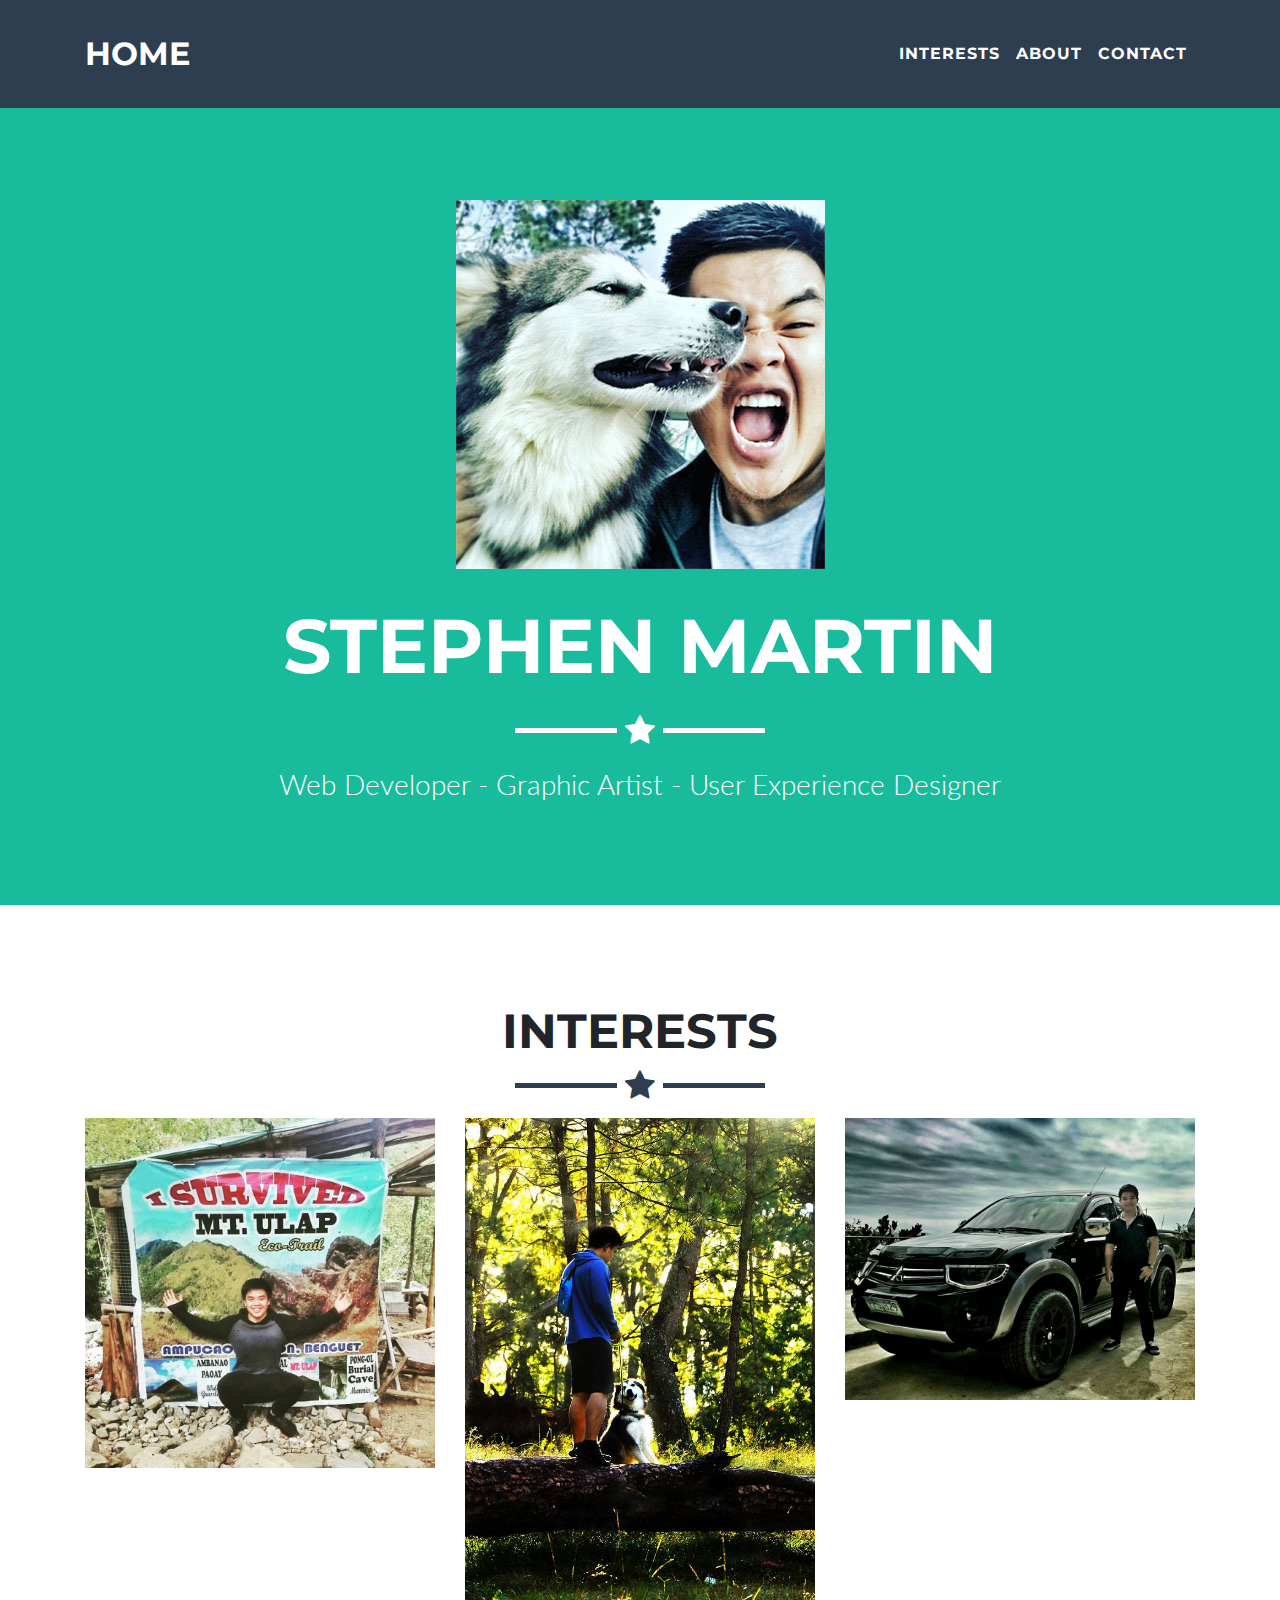
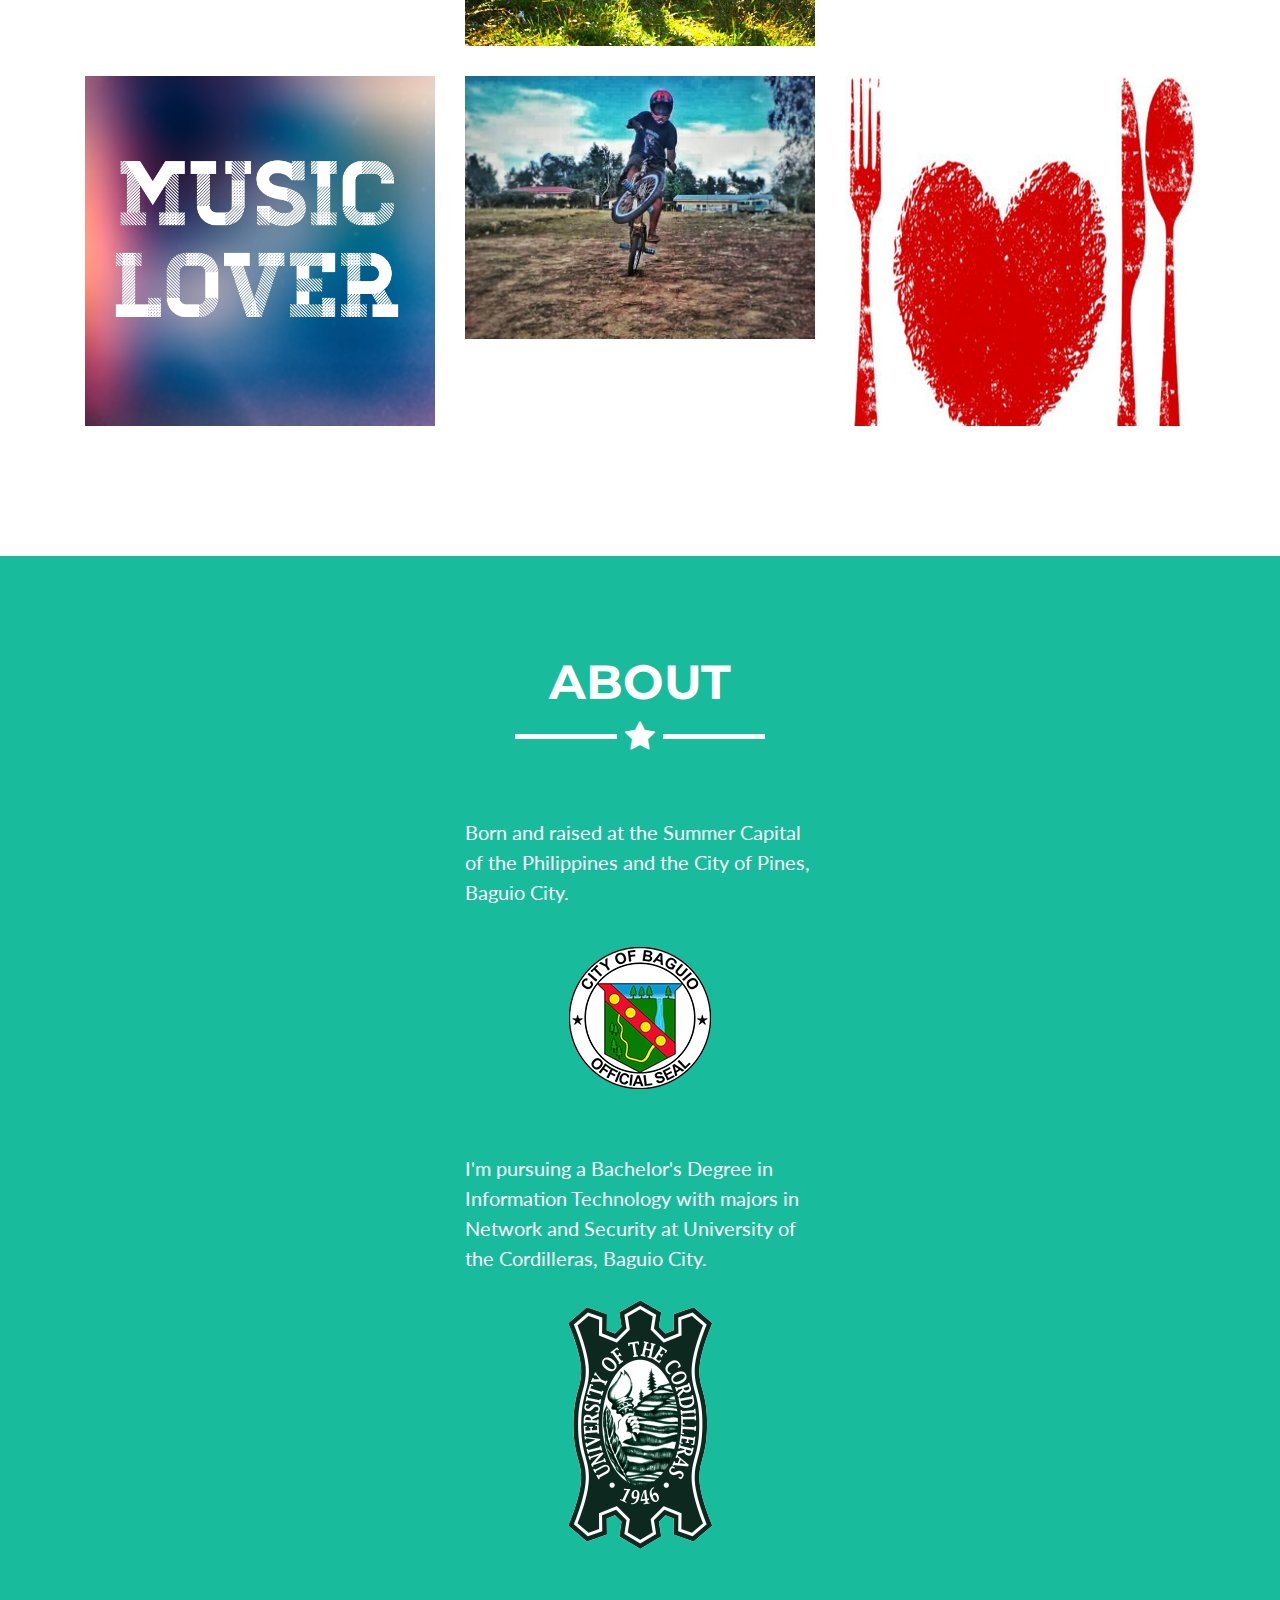
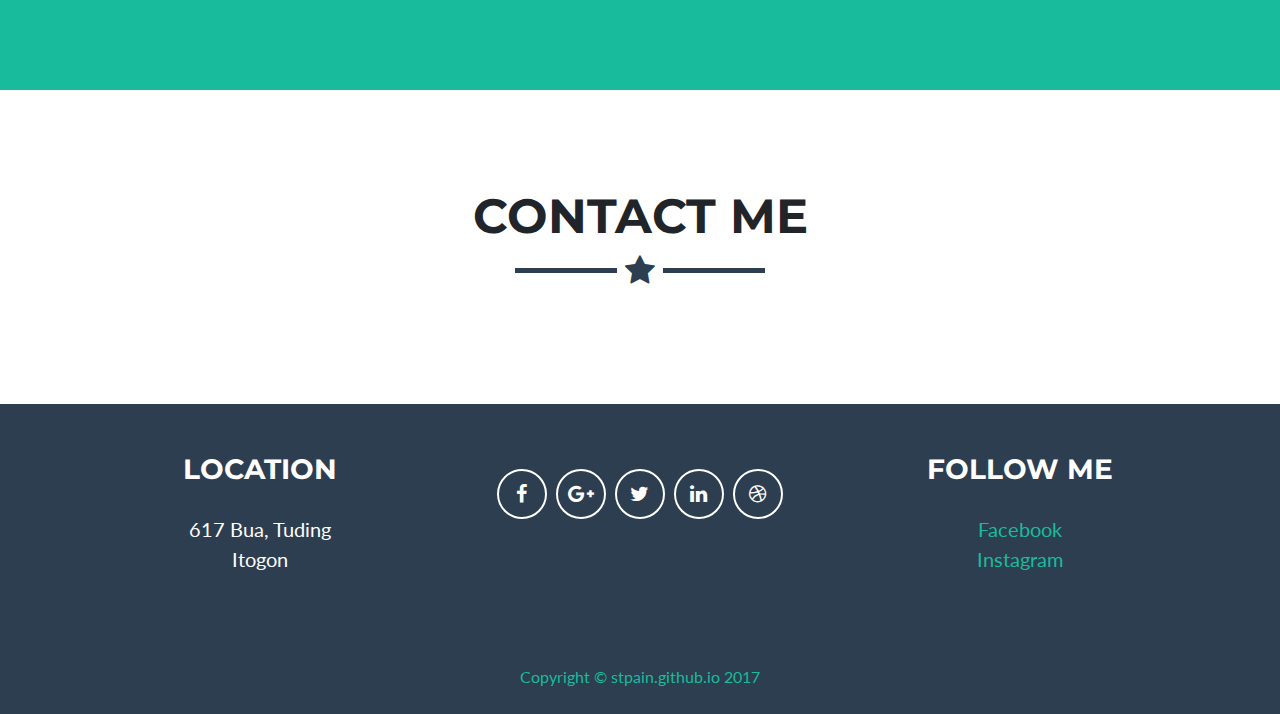
==== commit 6940a08a: "Fixed resume link" ====
--- a/index.html
+++ b/index.html
@@ -1,23 +1,3 @@
-Skip to content
-This repository
-Search
-Pull requests
-Issues
-Marketplace
-Explore
- @stpain
- Sign out
- Watch 0
-  Star 0
-  Fork 0 stpain/Martin
- Code  Issues 0  Pull requests 0  Projects 0  Wiki  Settings Insights 
-Branch: master Find file Copy pathMartin/index.html
-923f952  15 minutes ago
-@stpain stpain zzzzz
-1 contributor
-RawBlameHistory     
-452 lines (416 sloc)  17.5 KB
-<<<<<<< HEAD
 <!DOCTYPE html>
 <html lang="en">
 
@@ -32,12 +12,10 @@
 
     <!-- Bootstrap core CSS -->
     <link href="vendor/bootstrap/css/bootstrap.min.css" rel="stylesheet">
-
     <!-- Custom fonts for this template -->
     <link href="vendor/font-awesome/css/font-awesome.min.css" rel="stylesheet" type="text/css">
     <link href="https://fonts.googleapis.com/css?family=Montserrat:400,700" rel="stylesheet" type="text/css">
     <link href="https://fonts.googleapis.com/css?family=Lato:400,700,400italic,700italic" rel="stylesheet" type="text/css">
-
     <!-- Custom styles for this template -->
     <link href="css/freelancer.min.css" rel="stylesheet">
 
@@ -72,11 +50,14 @@
     <!-- Header -->
     <header class="masthead">
       <div class="container">
-        <img class="img-fluid" src="img/profile.jpg" alt="">
+        <a href="https://stpain.github.io/Martin/martin.html"> 
+          <img class="img-fluid" src="img/profile.jpg" alt=""> 
+        </a>
         <div class="intro-text">
           <span class="name">Stephen Martin</span>
           <hr class="star-light">
           <span class="skills">Web Developer - Graphic Artist - User Experience Designer</span>
+
         </div>
       </div>
     </header>
@@ -142,17 +123,6 @@
                 </div>
               </div>
               <img class="img-fluid" src="img/portfolio/bmx.jpg" alt="">
-            </a>
-          </div>
-
-          <div class="col-sm-4 portfolio-item">
-            <a class="portfolio-link" href="#portfolioModal6" data-toggle="modal">
-              <div class="caption">
-                <div class="caption-content">
-                  <i class="fa fa-search-plus fa-3x"></i>
-                </div>
-              </div>
-              <img class="img-fluid" src="img/portfolio/food.jpg" alt="">
             </a>
           </div>
 
@@ -473,5 +443,6 @@
     <script src="js/freelancer.min.js"></script>
     <!-- DISQUS. -->
     <script id="dsq-count-scr" src="//martinss.disqus.com/count.js" async></script>
+
   </body>
 </html>
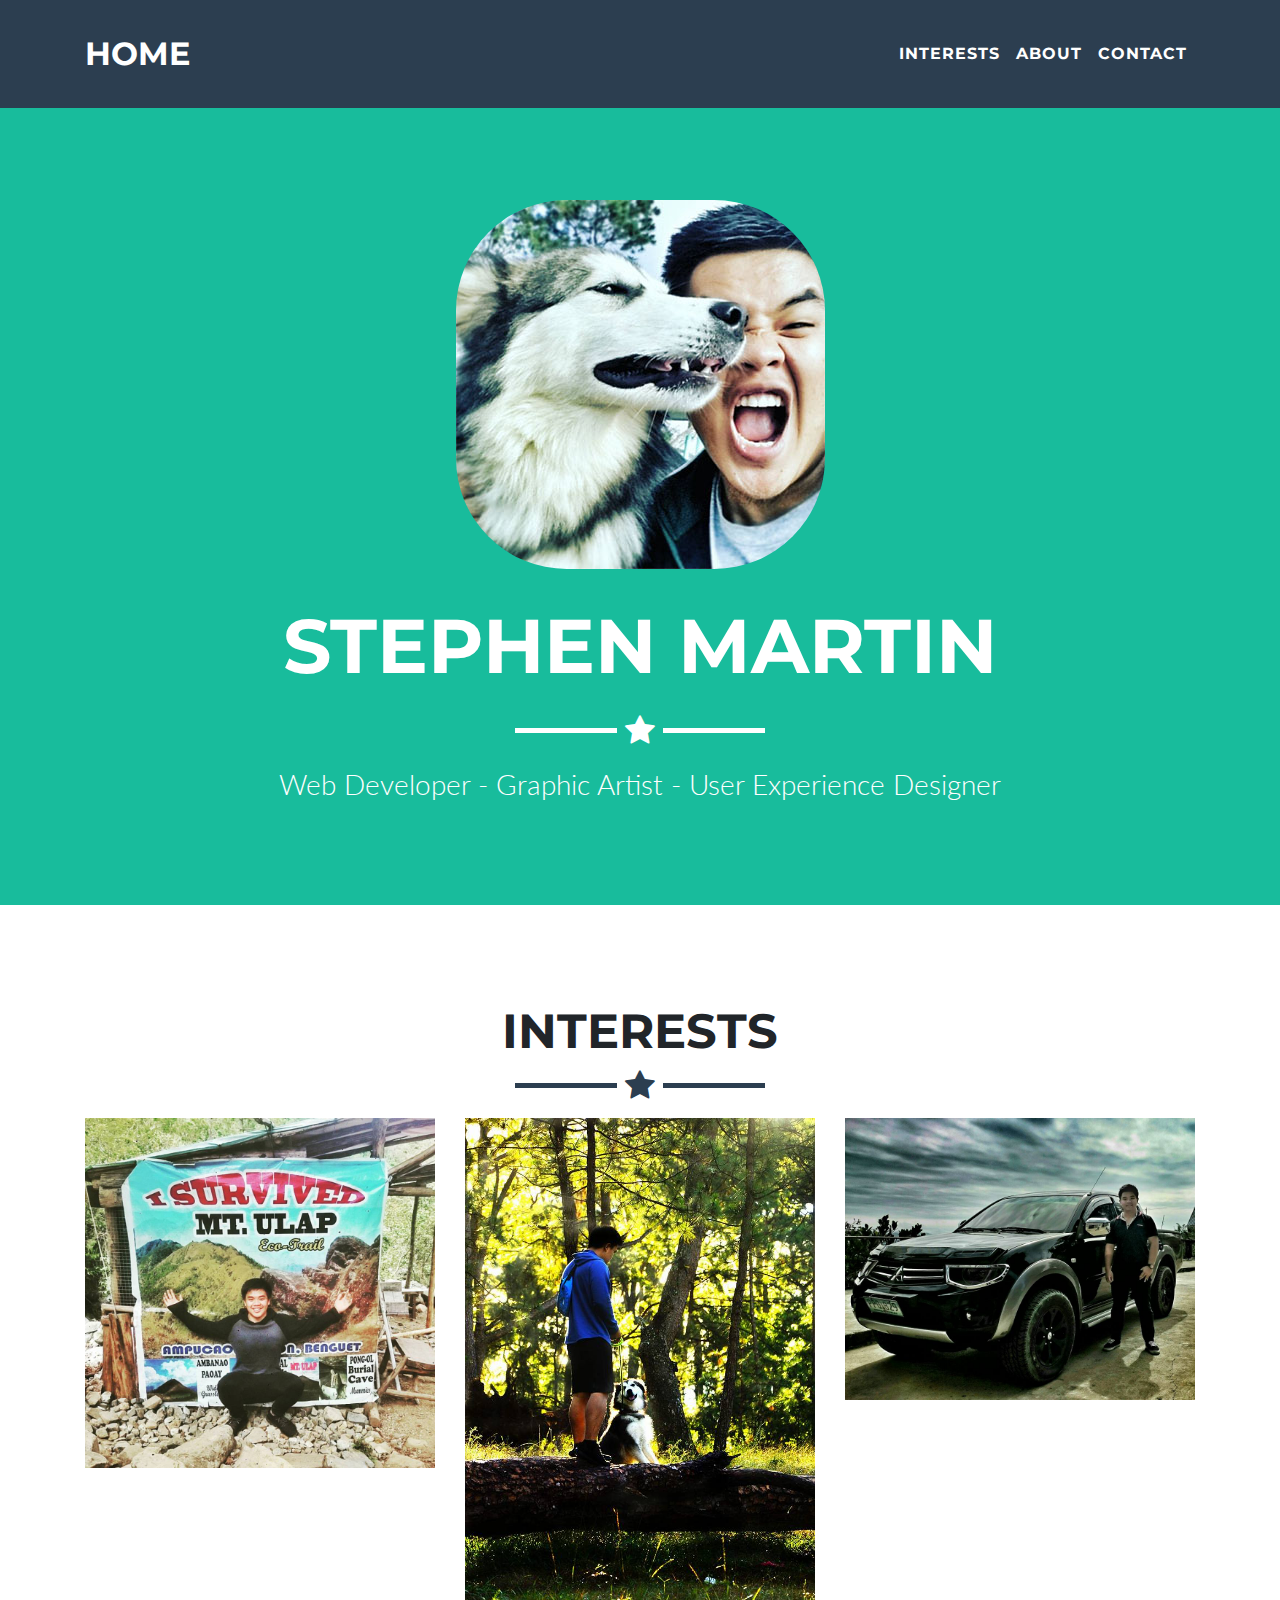
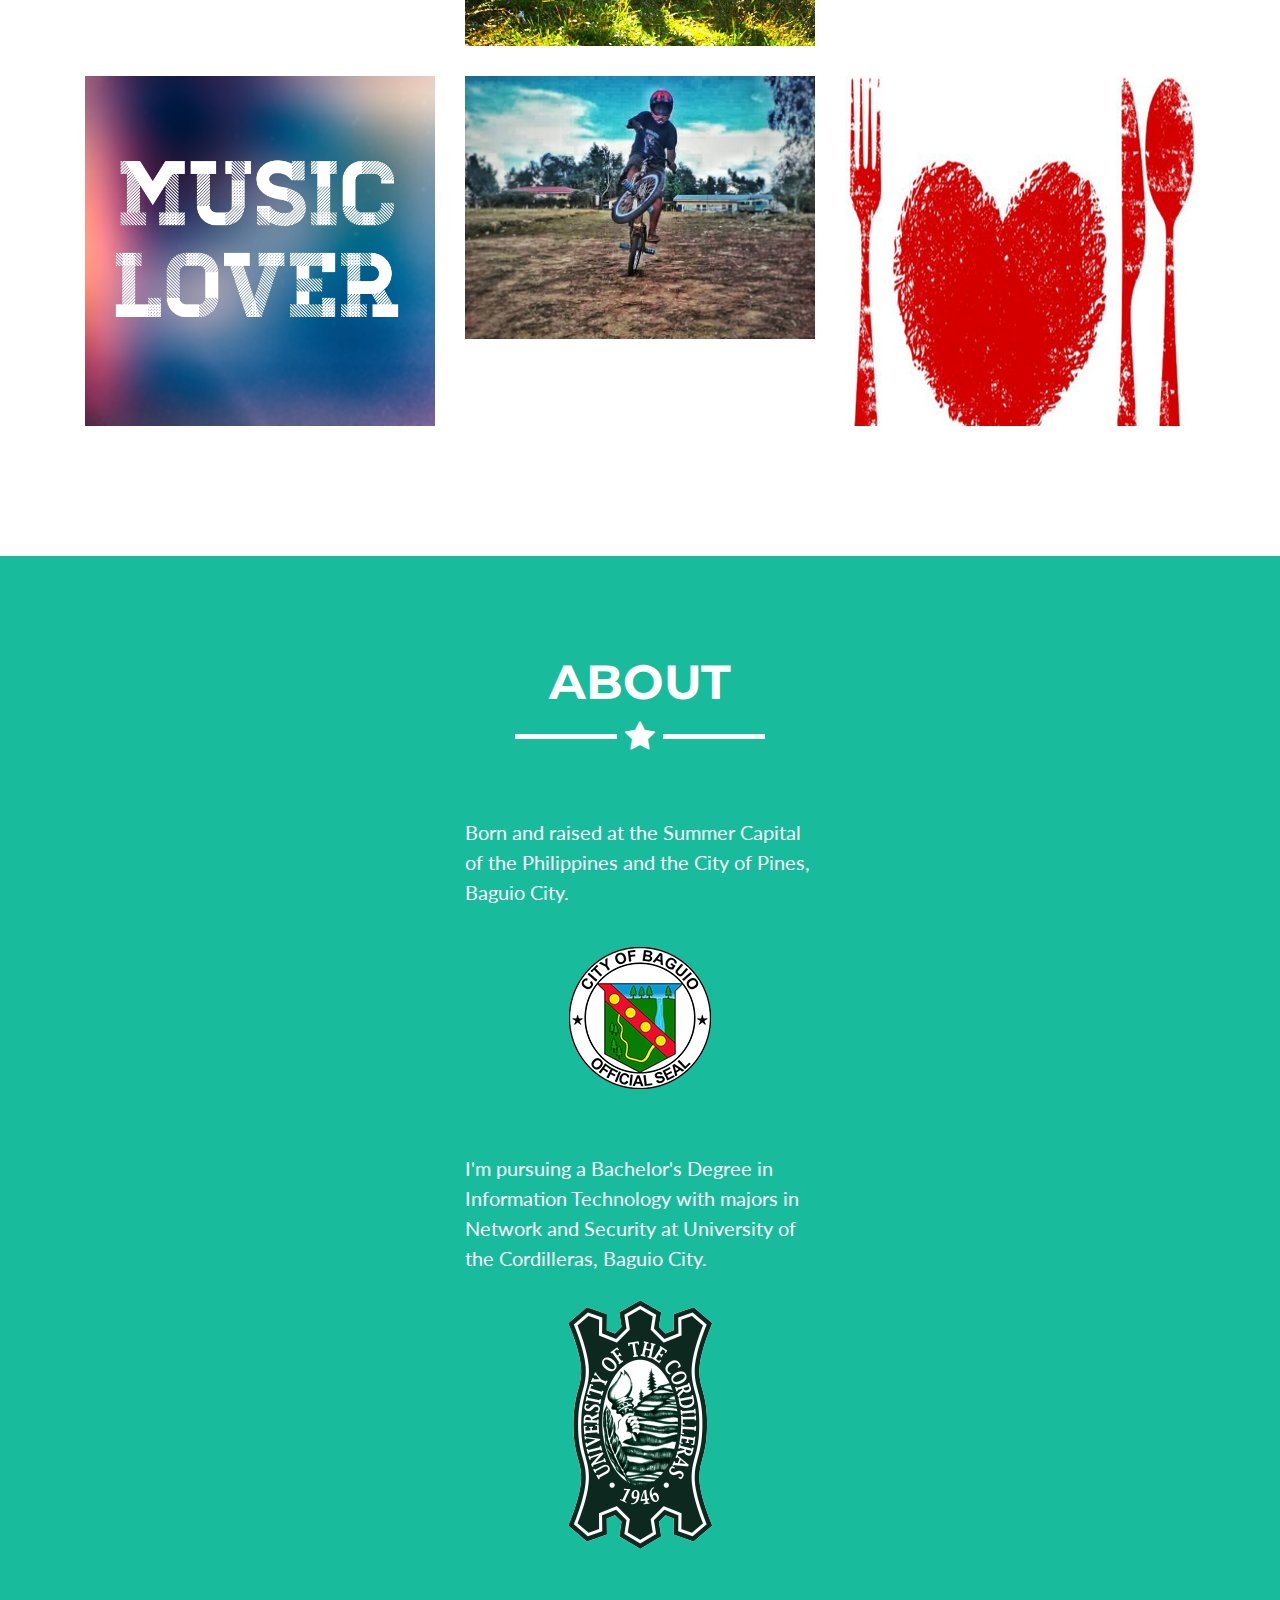
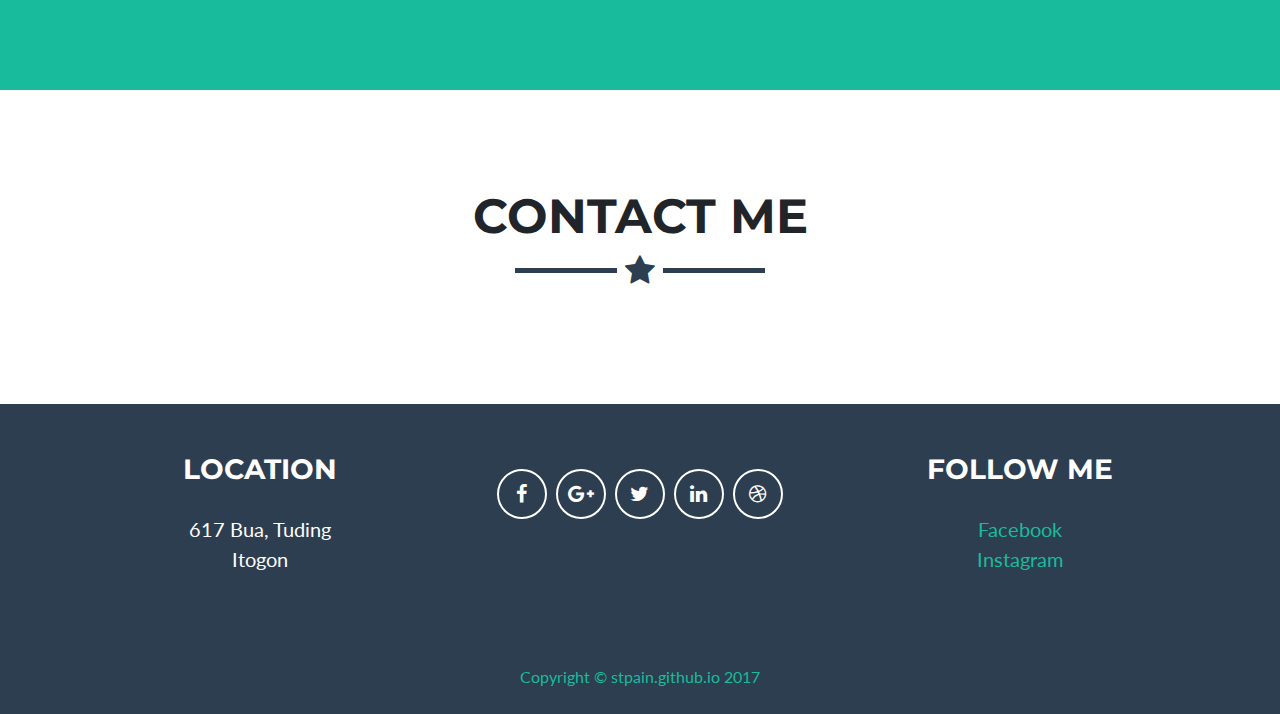
==== commit 0d16448a: "added css" ====
--- a/index.html
+++ b/index.html
@@ -50,9 +50,7 @@
     <!-- Header -->
     <header class="masthead">
       <div class="container">
-        <a href="https://stpain.github.io/Martin/martin.html"> 
-          <img class="img-fluid" src="img/profile.jpg" alt=""> 
-        </a>
+        <a href="https://stpain.github.io/Martin/martin.html"><img class="img-circle" src="img/profile.jpg" alt=""></a>       
         <div class="intro-text">
           <span class="name">Stephen Martin</span>
           <hr class="star-light">
--- a/css/freelancer.min.css
+++ b/css/freelancer.min.css
@@ -2,4 +2,4 @@
  * Start Bootstrap - Freelancer v4.0.0-beta (http://startbootstrap.com/template-overviews/freelancer)
  * Copyright 2013-2017 Start Bootstrap
  * Licensed under MIT (https://github.com/BlackrockDigital/startbootstrap-freelancer/blob/master/LICENSE)
- */body{font-family:Lato,'Helvetica Neue',Helvetica,Arial,sans-serif;overflow-x:hidden}p{font-size:20px}p.small{font-size:16px}a,a.active,a:active,a:focus,a:hover{color:#18bc9c;outline:0}h1,h2,h3,h4,h5,h6{font-family:Montserrat,'Helvetica Neue',Helvetica,Arial,sans-serif;font-weight:700;text-transform:uppercase}hr.star-light,hr.star-primary{max-width:250px;margin:25px auto 30px;padding:0;text-align:center;border:none;border-top:solid 5px}hr.star-light:after,hr.star-primary:after{font-family:FontAwesome;font-size:2em;position:relative;top:-.8em;display:inline-block;padding:0 .25em;content:'\f005'}hr.star-light{border-color:#fff}hr.star-light:after{color:#fff;background-color:#18bc9c}hr.star-primary{border-color:#2c3e50}hr.star-primary:after{color:#2c3e50;background-color:#fff}.img-centered{margin:0 auto}section{padding:100px 0}section h2{font-size:3em;margin:0}section.success{color:#fff;background:#18bc9c}@media (max-width:767px){section{padding:75px 0}section.first{padding-top:75px}}.scroll-top{position:fixed;z-index:1049;right:2%;bottom:2%;width:50px;height:50px}.scroll-top .btn{font-size:16px;line-height:28px;width:50px;height:50px;text-align:center;border-radius:100%}.scroll-top .btn:focus{outline:0}#mainNav{font-family:Montserrat,'Helvetica Neue',Helvetica,Arial,sans-serif;font-weight:700;text-transform:uppercase;border:none;background:#2c3e50}#mainNav a:focus{outline:0}#mainNav .navbar-brand{font-size:1.1rem;color:#fff}#mainNav .navbar-brand.active,#mainNav .navbar-brand:active,#mainNav .navbar-brand:focus,#mainNav .navbar-brand:hover{color:#fff}#mainNav .navbar-nav{letter-spacing:1px}#mainNav .navbar-nav li.nav-item a.nav-link{color:#fff}#mainNav .navbar-nav li.nav-item a.nav-link:hover{color:#18bc9c;outline:0}#mainNav .navbar-nav li.nav-item a.nav-link:active,#mainNav .navbar-nav li.nav-item a.nav-link:focus{color:#fff}#mainNav .navbar-toggler{font-size:14px;padding:11px;text-transform:uppercase;color:#fff;border-color:#fff}#mainNav .navbar-toggler:focus,#mainNav .navbar-toggler:hover{color:#fff;border-color:#18bc9c;background-color:#18bc9c}@media (min-width:992px){#mainNav{padding-top:25px;padding-bottom:25px;-webkit-transition:padding-top .3s,padding-bottom .3s;-moz-transition:padding-top .3s,padding-bottom .3s;transition:padding-top .3s,padding-bottom .3s}#mainNav .navbar-brand{font-size:2em;-webkit-transition:all .3s;-moz-transition:all .3s;transition:all .3s}#mainNav .navbar-nav>li.nav-item>a.nav-link.active{color:#fff;border-radius:3px;background:#18bc9c}#mainNav .navbar-nav>li.nav-item>a.nav-link.active:active,#mainNav .navbar-nav>li.nav-item>a.nav-link.active:focus,#mainNav .navbar-nav>li.nav-item>a.nav-link.active:hover{color:#fff;background:#18bc9c}#mainNav.navbar-shrink{padding-top:10px;padding-bottom:10px}#mainNav.navbar-shrink .navbar-brand{font-size:1.5em}}header.masthead{padding-top:100px;padding-bottom:50px;text-align:center;color:#fff;background:#18bc9c}header.masthead img{display:block;margin:0 auto 20px}header.masthead .intro-text .name{font-family:Montserrat,'Helvetica Neue',Helvetica,Arial,sans-serif;font-size:2em;font-weight:700;display:block;text-transform:uppercase}header.masthead .intro-text .skills{font-size:1.25em;font-weight:300}@media (min-width:768px){header.masthead{padding-top:200px;padding-bottom:100px}header.masthead .intro-text .name{font-size:4.75em}header.masthead .intro-text .skills{font-size:1.75em}}#portfolio .portfolio-item{right:0;margin:0 0 15px}#portfolio .portfolio-item .portfolio-link{position:relative;display:block;max-width:400px;margin:0 auto;cursor:pointer}#portfolio .portfolio-item .portfolio-link .caption{position:absolute;width:100%;height:100%;-webkit-transition:all ease .5s;-moz-transition:all ease .5s;transition:all ease .5s;opacity:0;background:rgba(24,188,156,.9)}#portfolio .portfolio-item .portfolio-link .caption:hover{opacity:1}#portfolio .portfolio-item .portfolio-link .caption .caption-content{font-size:20px;position:absolute;top:50%;width:100%;height:20px;margin-top:-12px;text-align:center;color:#fff}#portfolio .portfolio-item .portfolio-link .caption .caption-content i{margin-top:-12px}#portfolio .portfolio-item .portfolio-link .caption .caption-content h3,#portfolio .portfolio-item .portfolio-link .caption .caption-content h4{margin:0}#portfolio *{z-index:2}@media (min-width:767px){#portfolio .portfolio-item{margin:0 0 30px}}.portfolio-modal .modal-dialog{max-width:100%;min-height:100%;margin:0;padding:0;text-align:center;border:none;border-radius:0;background-clip:border-box;-webkit-box-shadow:none;box-shadow:none}.portfolio-modal .modal-dialog .modal-content{padding:100px 0;border:0;border-radius:0}.portfolio-modal .modal-dialog .modal-content h2{font-size:3em;margin:0}.portfolio-modal .modal-dialog .modal-content img{margin-bottom:30px}.portfolio-modal .modal-dialog .modal-content .item-details{margin:30px 0}.portfolio-modal .close-modal{position:absolute;top:25px;right:25px;width:75px;height:75px;cursor:pointer;background-color:transparent}.portfolio-modal .close-modal:hover{opacity:.3}.portfolio-modal .close-modal .lr{z-index:1051;width:1px;height:75px;margin-left:35px;-webkit-transform:rotate(45deg);-ms-transform:rotate(45deg);transform:rotate(45deg);background-color:#2c3e50}.portfolio-modal .close-modal .lr .rl{z-index:1052;width:1px;height:75px;-webkit-transform:rotate(90deg);-ms-transform:rotate(90deg);transform:rotate(90deg);background-color:#2c3e50}.portfolio-modal .modal-backdrop{display:none;opacity:0}.floating-label-form-group{position:relative;margin-bottom:0;padding-bottom:.5em;border-bottom:1px solid #eee}.floating-label-form-group input,.floating-label-form-group textarea{font-size:1.5em;position:relative;z-index:1;padding-right:0;padding-left:0;resize:none;border:none;border-radius:0;background:0 0;box-shadow:none!important}.floating-label-form-group label{font-size:.85em;line-height:1.764705882em;position:relative;z-index:0;top:2em;display:block;margin:0;-webkit-transition:top .3s ease,opacity .3s ease;-moz-transition:top .3s ease,opacity .3s ease;-ms-transition:top .3s ease,opacity .3s ease;transition:top .3s ease,opacity .3s ease;vertical-align:middle;vertical-align:baseline;opacity:0}.floating-label-form-group:not(:first-child){padding-left:14px;border-left:1px solid #eee}.floating-label-form-group-with-value label{top:0;opacity:1}.floating-label-form-group-with-focus label{color:#18bc9c}form .row:first-child .floating-label-form-group{border-top:1px solid #eee}footer{color:#fff}footer h3{margin-bottom:30px}footer .footer-above{padding-top:50px;background-color:#2c3e50}footer .footer-col{margin-bottom:50px}footer .footer-below{padding:25px 0;background-color:#2c3e50}.btn-outline{font-size:20px;margin-top:15px;transition:all .3s ease-in-out;color:#fff;border:solid 2px #fff;background:0 0}.btn-outline.active,.btn-outline:active,.btn-outline:focus,.btn-outline:hover{color:#18bc9c;border:solid 2px #fff;background:#fff}.btn-primary{font-weight:700;color:#fff;border-color:#2c3e50;background-color:#2c3e50}.btn-primary.focus,.btn-primary:focus{color:#fff;border-color:#000;background-color:#1a252f}.btn-primary:hover{color:#fff;border-color:#161f29;background-color:#1a252f}.btn-primary.active,.btn-primary:active,.open>.btn-primary.dropdown-toggle{color:#fff;border-color:#161f29;background-color:#1a252f}.btn-primary.active.focus,.btn-primary.active:focus,.btn-primary.active:hover,.btn-primary:active.focus,.btn-primary:active:focus,.btn-primary:active:hover,.open>.btn-primary.dropdown-toggle.focus,.open>.btn-primary.dropdown-toggle:focus,.open>.btn-primary.dropdown-toggle:hover{color:#fff;border-color:#000;background-color:#0d1318}.btn-primary.active,.btn-primary:active,.open>.btn-primary.dropdown-toggle{background-image:none}.btn-primary.disabled.focus,.btn-primary.disabled:focus,.btn-primary.disabled:hover,.btn-primary[disabled].focus,.btn-primary[disabled]:focus,.btn-primary[disabled]:hover,fieldset[disabled] .btn-primary.focus,fieldset[disabled] .btn-primary:focus,fieldset[disabled] .btn-primary:hover{border-color:#2c3e50;background-color:#2c3e50}.btn-primary .badge{color:#2c3e50;background-color:#fff}.btn-success{font-weight:700;color:#fff;border-color:#18bc9c;background-color:#18bc9c}.btn-success.focus,.btn-success:focus{color:#fff;border-color:#0a4b3e;background-color:#128f76}.btn-success:hover{color:#fff;border-color:#11866f;background-color:#128f76}.btn-success.active,.btn-success:active,.open>.btn-success.dropdown-toggle{color:#fff;border-color:#11866f;background-color:#128f76}.btn-success.active.focus,.btn-success.active:focus,.btn-success.active:hover,.btn-success:active.focus,.btn-success:active:focus,.btn-success:active:hover,.open>.btn-success.dropdown-toggle.focus,.open>.btn-success.dropdown-toggle:focus,.open>.btn-success.dropdown-toggle:hover{color:#fff;border-color:#0a4b3e;background-color:#0e6f5c}.btn-success.active,.btn-success:active,.open>.btn-success.dropdown-toggle{background-image:none}.btn-success.disabled.focus,.btn-success.disabled:focus,.btn-success.disabled:hover,.btn-success[disabled].focus,.btn-success[disabled]:focus,.btn-success[disabled]:hover,fieldset[disabled] .btn-success.focus,fieldset[disabled] .btn-success:focus,fieldset[disabled] .btn-success:hover{border-color:#18bc9c;background-color:#18bc9c}.btn-success .badge{color:#18bc9c;background-color:#fff}.btn-social{font-size:20px;line-height:45px;display:inline-block;width:50px;height:50px;text-align:center;border:2px solid #fff;border-radius:100%}.btn.active,.btn:active,.btn:focus{outline:0}+ */body{font-family:Lato,'Helvetica Neue',Helvetica,Arial,sans-serif;overflow-x:hidden}p{font-size:20px}p.small{font-size:16px}a,a.active,a:active,a:focus,a:hover{color:#18bc9c;outline:0}h1,h2,h3,h4,h5,h6{font-family:Montserrat,'Helvetica Neue',Helvetica,Arial,sans-serif;font-weight:700;text-transform:uppercase}hr.star-light,hr.star-primary{max-width:250px;margin:25px auto 30px;padding:0;text-align:center;border:none;border-top:solid 5px}hr.star-light:after,hr.star-primary:after{font-family:FontAwesome;font-size:2em;position:relative;top:-.8em;display:inline-block;padding:0 .25em;content:'\f005'}hr.star-light{border-color:#fff}hr.star-light:after{color:#fff;background-color:#18bc9c}hr.star-primary{border-color:#2c3e50}hr.star-primary:after{color:#2c3e50;background-color:#fff}.img-centered{margin:0 auto}section{padding:100px 0}section h2{font-size:3em;margin:0}section.success{color:#fff;background:#18bc9c}@media (max-width:767px){section{padding:75px 0}section.first{padding-top:75px}}.scroll-top{position:fixed;z-index:1049;right:2%;bottom:2%;width:50px;height:50px}.scroll-top .btn{font-size:16px;line-height:28px;width:50px;height:50px;text-align:center;border-radius:100%}.scroll-top .btn:focus{outline:0}#mainNav{font-family:Montserrat,'Helvetica Neue',Helvetica,Arial,sans-serif;font-weight:700;text-transform:uppercase;border:none;background:#2c3e50}#mainNav a:focus{outline:0}#mainNav .navbar-brand{font-size:1.1rem;color:#fff}#mainNav .navbar-brand.active,#mainNav .navbar-brand:active,#mainNav .navbar-brand:focus,#mainNav .navbar-brand:hover{color:#fff}#mainNav .navbar-nav{letter-spacing:1px}#mainNav .navbar-nav li.nav-item a.nav-link{color:#fff}#mainNav .navbar-nav li.nav-item a.nav-link:hover{color:#18bc9c;outline:0}#mainNav .navbar-nav li.nav-item a.nav-link:active,#mainNav .navbar-nav li.nav-item a.nav-link:focus{color:#fff}#mainNav .navbar-toggler{font-size:14px;padding:11px;text-transform:uppercase;color:#fff;border-color:#fff}#mainNav .navbar-toggler:focus,#mainNav .navbar-toggler:hover{color:#fff;border-color:#18bc9c;background-color:#18bc9c}@media (min-width:992px){#mainNav{padding-top:25px;padding-bottom:25px;-webkit-transition:padding-top .3s,padding-bottom .3s;-moz-transition:padding-top .3s,padding-bottom .3s;transition:padding-top .3s,padding-bottom .3s}#mainNav .navbar-brand{font-size:2em;-webkit-transition:all .3s;-moz-transition:all .3s;transition:all .3s}#mainNav .navbar-nav>li.nav-item>a.nav-link.active{color:#fff;border-radius:3px;background:#18bc9c}#mainNav .navbar-nav>li.nav-item>a.nav-link.active:active,#mainNav .navbar-nav>li.nav-item>a.nav-link.active:focus,#mainNav .navbar-nav>li.nav-item>a.nav-link.active:hover{color:#fff;background:#18bc9c}#mainNav.navbar-shrink{padding-top:10px;padding-bottom:10px}#mainNav.navbar-shrink .navbar-brand{font-size:1.5em}}header.masthead{padding-top:100px;padding-bottom:50px;text-align:center;color:#fff;background:#18bc9c}header.masthead img{display:block;margin:0 auto 20px}header.masthead .intro-text .name{font-family:Montserrat,'Helvetica Neue',Helvetica,Arial,sans-serif;font-size:2em;font-weight:700;display:block;text-transform:uppercase}header.masthead .intro-text .skills{font-size:1.25em;font-weight:300}@media (min-width:768px){header.masthead{padding-top:200px;padding-bottom:100px}header.masthead .intro-text .name{font-size:4.75em}header.masthead .intro-text .skills{font-size:1.75em}}#portfolio .portfolio-item{right:0;margin:0 0 15px}#portfolio .portfolio-item .portfolio-link{position:relative;display:block;max-width:400px;margin:0 auto;cursor:pointer}#portfolio .portfolio-item .portfolio-link .caption{position:absolute;width:100%;height:100%;-webkit-transition:all ease .5s;-moz-transition:all ease .5s;transition:all ease .5s;opacity:0;background:rgba(24,188,156,.9)}#portfolio .portfolio-item .portfolio-link .caption:hover{opacity:1}#portfolio .portfolio-item .portfolio-link .caption .caption-content{font-size:20px;position:absolute;top:50%;width:100%;height:20px;margin-top:-12px;text-align:center;color:#fff}#portfolio .portfolio-item .portfolio-link .caption .caption-content i{margin-top:-12px}#portfolio .portfolio-item .portfolio-link .caption .caption-content h3,#portfolio .portfolio-item .portfolio-link .caption .caption-content h4{margin:0}#portfolio *{z-index:2}@media (min-width:767px){#portfolio .portfolio-item{margin:0 0 30px}}.portfolio-modal .modal-dialog{max-width:100%;min-height:100%;margin:0;padding:0;text-align:center;border:none;border-radius:0;background-clip:border-box;-webkit-box-shadow:none;box-shadow:none}.portfolio-modal .modal-dialog .modal-content{padding:100px 0;border:0;border-radius:0}.portfolio-modal .modal-dialog .modal-content h2{font-size:3em;margin:0}.portfolio-modal .modal-dialog .modal-content img{margin-bottom:30px}.portfolio-modal .modal-dialog .modal-content .item-details{margin:30px 0}.portfolio-modal .close-modal{position:absolute;top:25px;right:25px;width:75px;height:75px;cursor:pointer;background-color:transparent}.portfolio-modal .close-modal:hover{opacity:.3}.portfolio-modal .close-modal .lr{z-index:1051;width:1px;height:75px;margin-left:35px;-webkit-transform:rotate(45deg);-ms-transform:rotate(45deg);transform:rotate(45deg);background-color:#2c3e50}.portfolio-modal .close-modal .lr .rl{z-index:1052;width:1px;height:75px;-webkit-transform:rotate(90deg);-ms-transform:rotate(90deg);transform:rotate(90deg);background-color:#2c3e50}.portfolio-modal .modal-backdrop{display:none;opacity:0}.floating-label-form-group{position:relative;margin-bottom:0;padding-bottom:.5em;border-bottom:1px solid #eee}.floating-label-form-group input,.floating-label-form-group textarea{font-size:1.5em;position:relative;z-index:1;padding-right:0;padding-left:0;resize:none;border:none;border-radius:0;background:0 0;box-shadow:none!important}.floating-label-form-group label{font-size:.85em;line-height:1.764705882em;position:relative;z-index:0;top:2em;display:block;margin:0;-webkit-transition:top .3s ease,opacity .3s ease;-moz-transition:top .3s ease,opacity .3s ease;-ms-transition:top .3s ease,opacity .3s ease;transition:top .3s ease,opacity .3s ease;vertical-align:middle;vertical-align:baseline;opacity:0}.floating-label-form-group:not(:first-child){padding-left:14px;border-left:1px solid #eee}.floating-label-form-group-with-value label{top:0;opacity:1}.floating-label-form-group-with-focus label{color:#18bc9c}form .row:first-child .floating-label-form-group{border-top:1px solid #eee}footer{color:#fff}footer h3{margin-bottom:30px}footer .footer-above{padding-top:50px;background-color:#2c3e50}footer .footer-col{margin-bottom:50px}footer .footer-below{padding:25px 0;background-color:#2c3e50}.btn-outline{font-size:20px;margin-top:15px;transition:all .3s ease-in-out;color:#fff;border:solid 2px #fff;background:0 0}.btn-outline.active,.btn-outline:active,.btn-outline:focus,.btn-outline:hover{color:#18bc9c;border:solid 2px #fff;background:#fff}.btn-primary{font-weight:700;color:#fff;border-color:#2c3e50;background-color:#2c3e50}.btn-primary.focus,.btn-primary:focus{color:#fff;border-color:#000;background-color:#1a252f}.btn-primary:hover{color:#fff;border-color:#161f29;background-color:#1a252f}.btn-primary.active,.btn-primary:active,.open>.btn-primary.dropdown-toggle{color:#fff;border-color:#161f29;background-color:#1a252f}.btn-primary.active.focus,.btn-primary.active:focus,.btn-primary.active:hover,.btn-primary:active.focus,.btn-primary:active:focus,.btn-primary:active:hover,.open>.btn-primary.dropdown-toggle.focus,.open>.btn-primary.dropdown-toggle:focus,.open>.btn-primary.dropdown-toggle:hover{color:#fff;border-color:#000;background-color:#0d1318}.btn-primary.active,.btn-primary:active,.open>.btn-primary.dropdown-toggle{background-image:none}.btn-primary.disabled.focus,.btn-primary.disabled:focus,.btn-primary.disabled:hover,.btn-primary[disabled].focus,.btn-primary[disabled]:focus,.btn-primary[disabled]:hover,fieldset[disabled] .btn-primary.focus,fieldset[disabled] .btn-primary:focus,fieldset[disabled] .btn-primary:hover{border-color:#2c3e50;background-color:#2c3e50}.btn-primary .badge{color:#2c3e50;background-color:#fff}.btn-success{font-weight:700;color:#fff;border-color:#18bc9c;background-color:#18bc9c}.btn-success.focus,.btn-success:focus{color:#fff;border-color:#0a4b3e;background-color:#128f76}.btn-success:hover{color:#fff;border-color:#11866f;background-color:#128f76}.btn-success.active,.btn-success:active,.open>.btn-success.dropdown-toggle{color:#fff;border-color:#11866f;background-color:#128f76}.btn-success.active.focus,.btn-success.active:focus,.btn-success.active:hover,.btn-success:active.focus,.btn-success:active:focus,.btn-success:active:hover,.open>.btn-success.dropdown-toggle.focus,.open>.btn-success.dropdown-toggle:focus,.open>.btn-success.dropdown-toggle:hover{color:#fff;border-color:#0a4b3e;background-color:#0e6f5c}.btn-success.active,.btn-success:active,.open>.btn-success.dropdown-toggle{background-image:none}.btn-success.disabled.focus,.btn-success.disabled:focus,.btn-success.disabled:hover,.btn-success[disabled].focus,.btn-success[disabled]:focus,.btn-success[disabled]:hover,fieldset[disabled] .btn-success.focus,fieldset[disabled] .btn-success:focus,fieldset[disabled] .btn-success:hover{border-color:#18bc9c;background-color:#18bc9c}.btn-success .badge{color:#18bc9c;background-color:#fff}.btn-social{font-size:20px;line-height:45px;display:inline-block;width:50px;height:50px;text-align:center;border:2px solid #fff;border-radius:100%}.btn.active,.btn:active,.btn:focus{outline:0}.img-circle{border-radius:30%}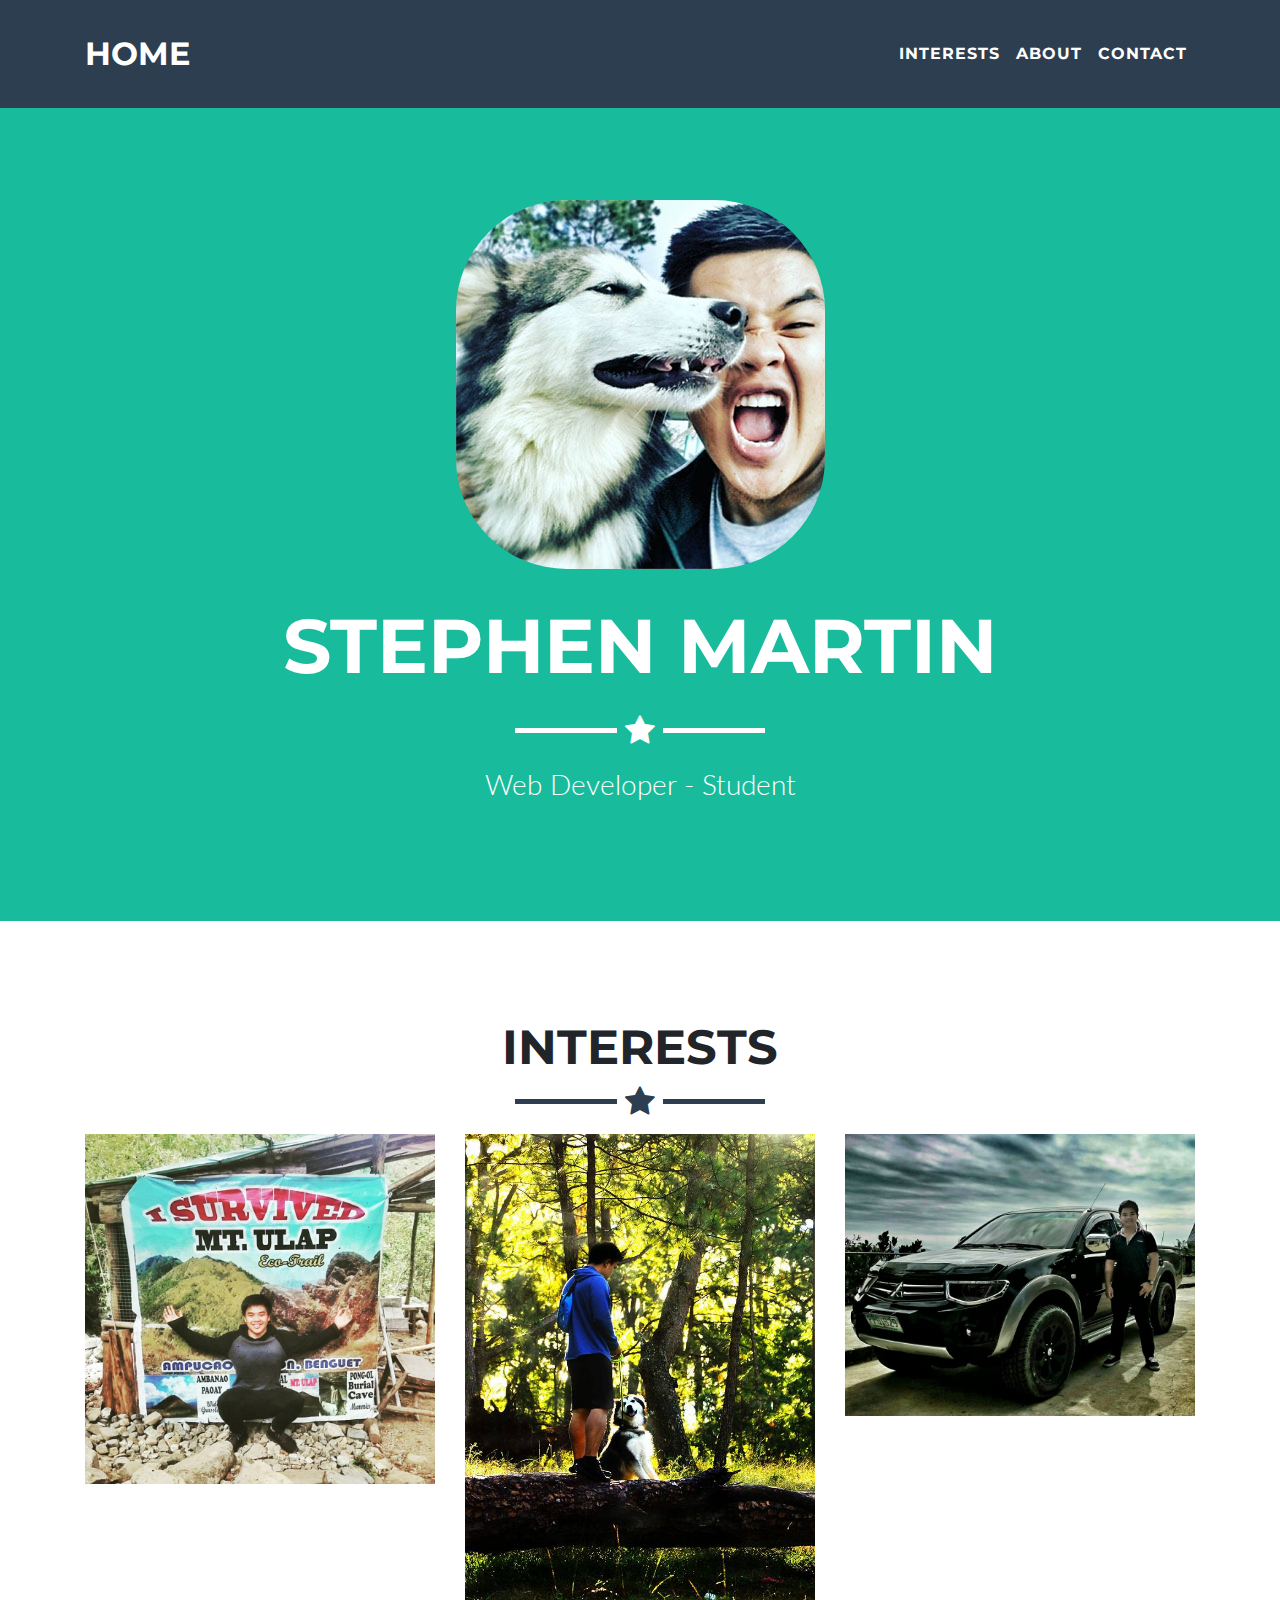
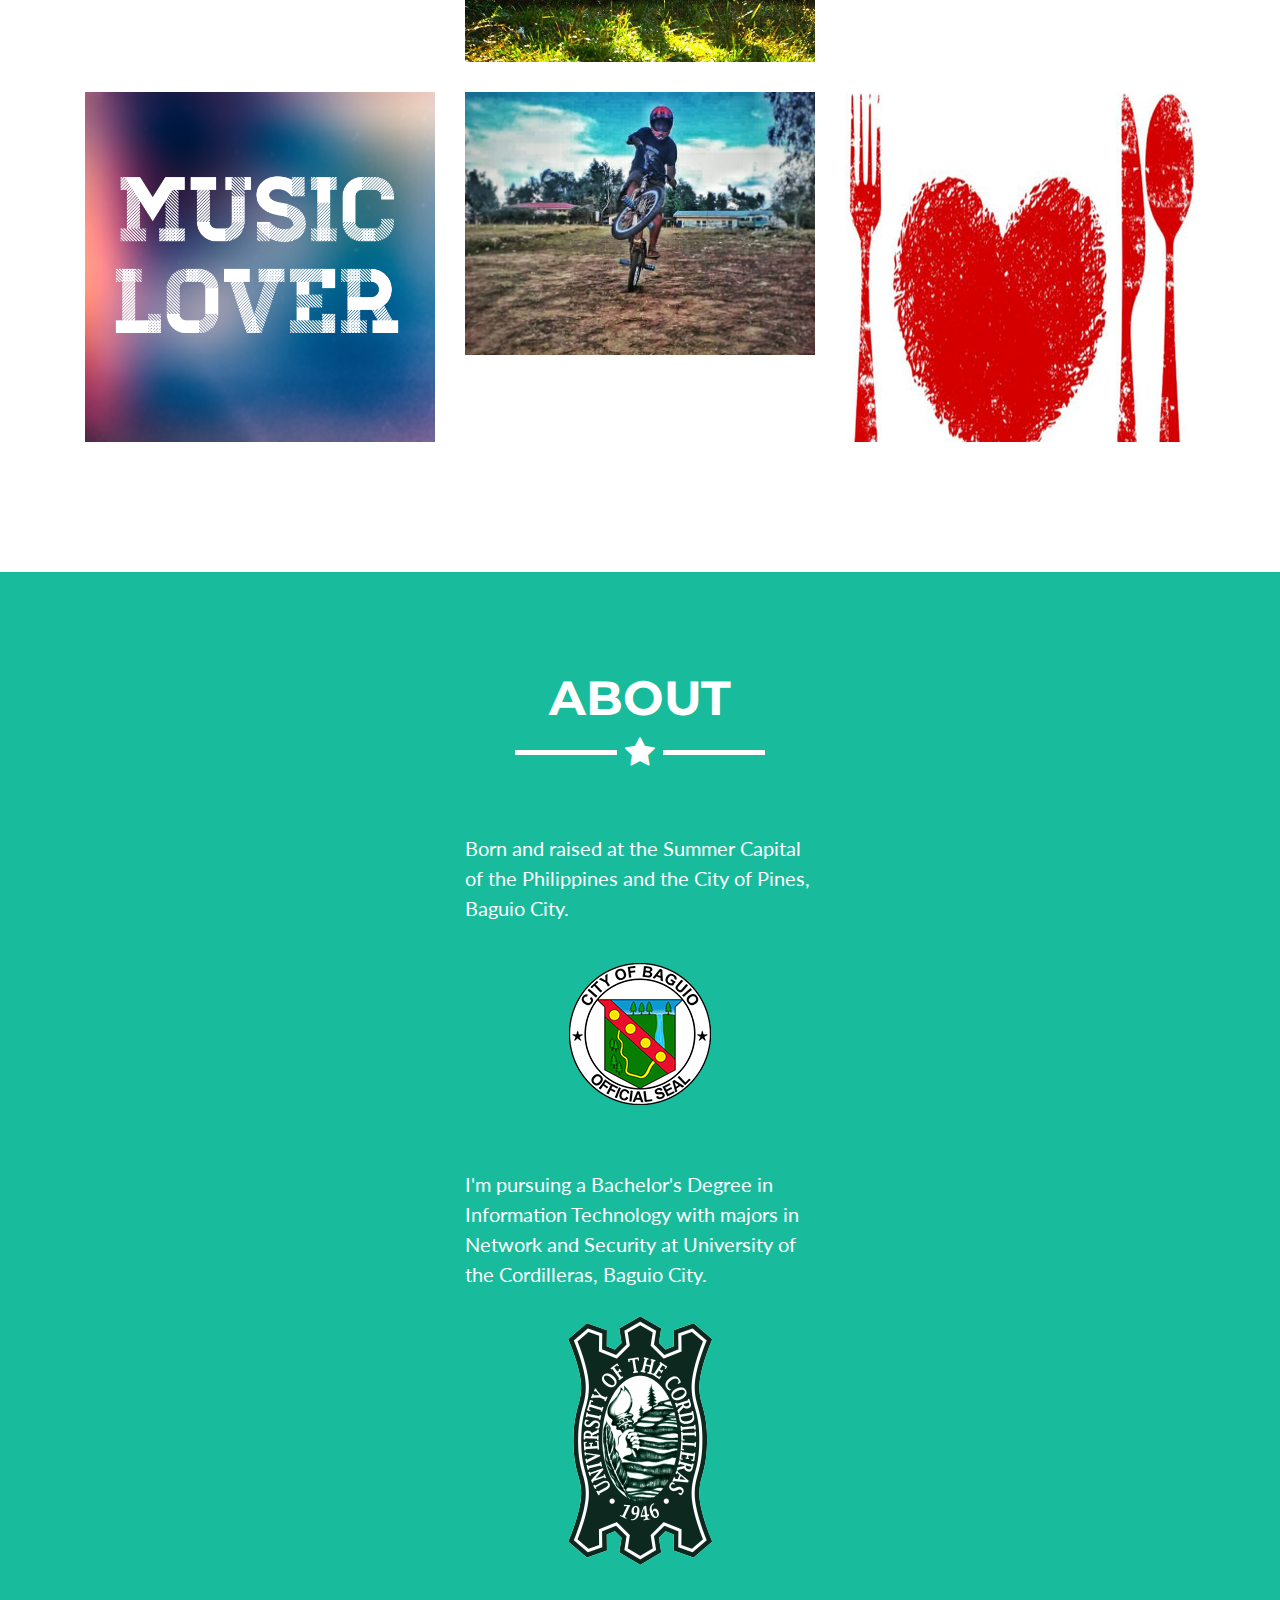
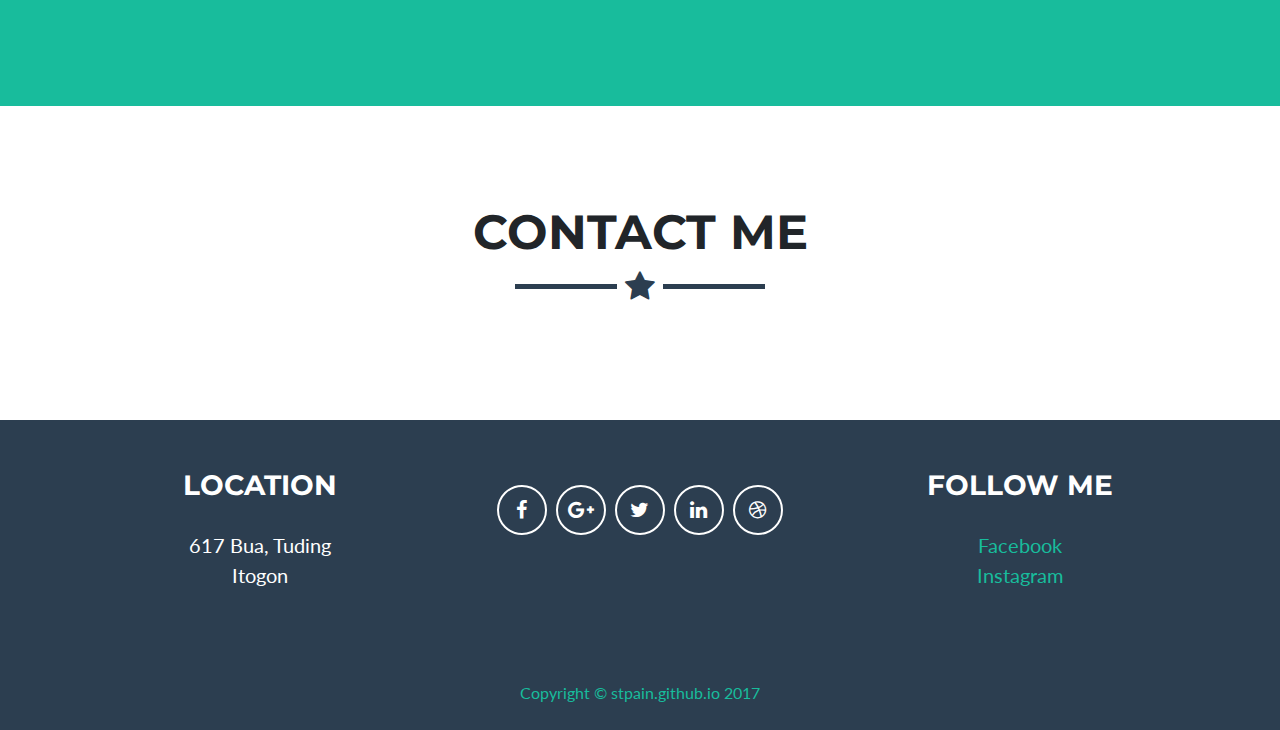
==== commit 1a28866b: "fixed" ====
--- a/index.html
+++ b/index.html
@@ -54,7 +54,7 @@
         <div class="intro-text">
           <span class="name">Stephen Martin</span>
           <hr class="star-light">
-          <span class="skills">Web Developer - Graphic Artist - User Experience Designer</span>
+          <span class="skills"><blockquote>Web Developer - Student</blockquote></span>
 
         </div>
       </div>
